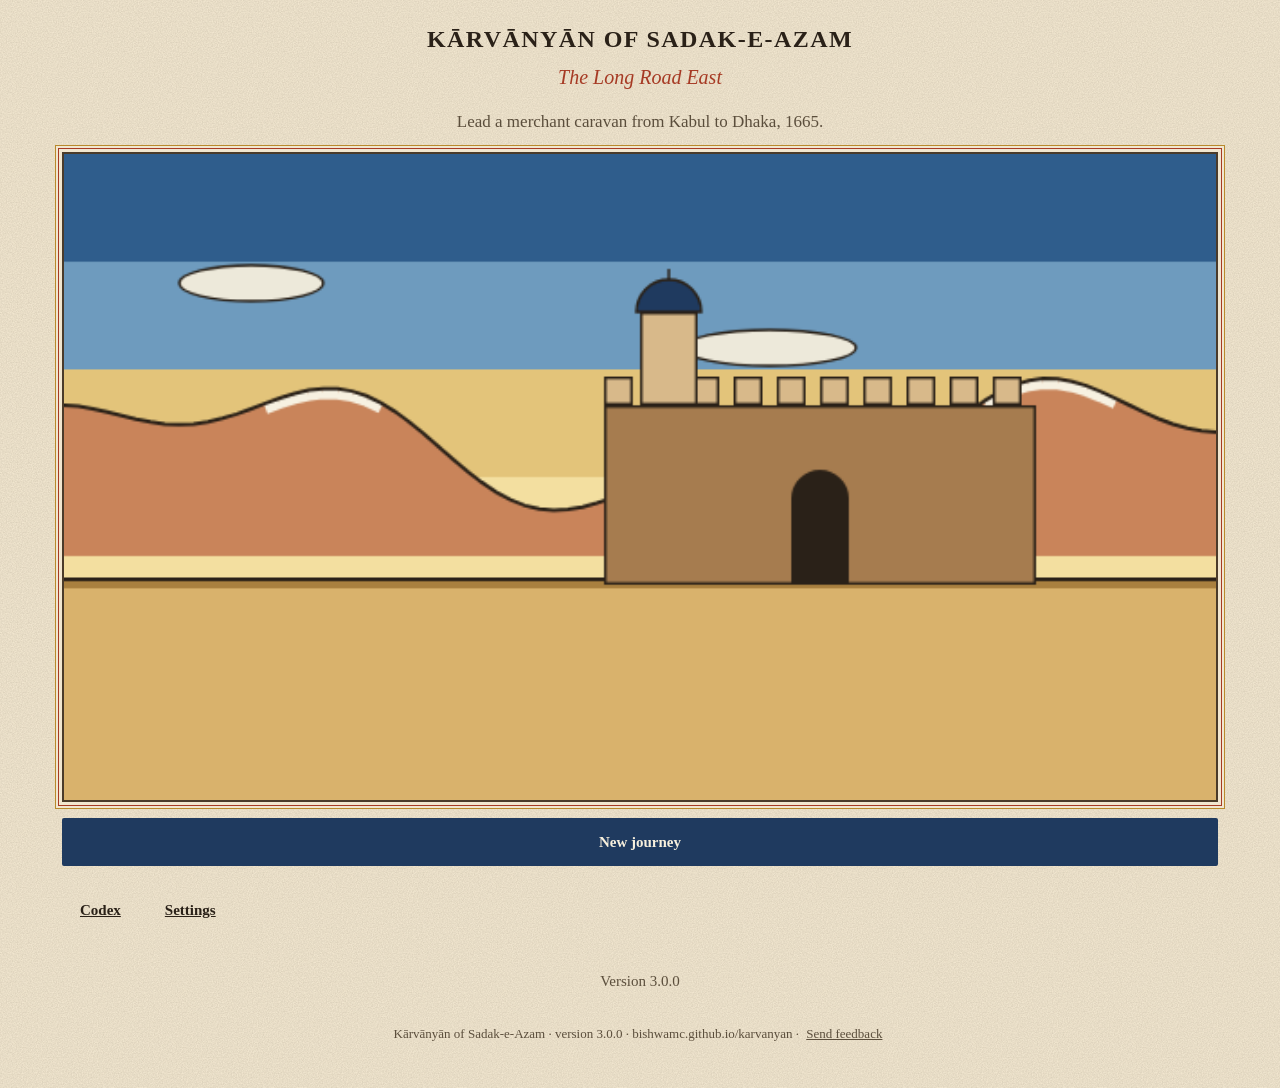
==== index.html @ b8d870d7 "Update index.html" ====
<!DOCTYPE html>
<html lang="en">
<head>
  <meta charset="utf-8">
  <!-- Content-Security-Policy: Allows self, GoatCounter, and Cloudflare Analytics beacon and telemetry -->
  <meta http-equiv="Content-Security-Policy" content="default-src 'self'; script-src 'self' https://static.cloudflareinsights.com; style-src 'self'; img-src 'self' data: https://*.goatcounter.com https://cloudflareinsights.com https://*.cloudflareinsights.com; connect-src 'self' https://cloudflareinsights.com https://*.cloudflareinsights.com; font-src 'self'; object-src 'none'; base-uri 'none'; form-action 'none'">
  <meta name="viewport" content="width=device-width, initial-scale=1, viewport-fit=cover">
  <meta name="theme-color" content="#f1e6cf" media="(prefers-color-scheme: light)">
  <meta name="theme-color" content="#14233a" media="(prefers-color-scheme: dark)">
  <meta name="description" content="Kārvānyān of Sadak-e-Azam: The Long Road East. A merchant-caravan game on the Grand Trunk Road, Kabul to Dhaka, 1665.">
  <title>Kārvānyān of Sadak-e-Azam: The Long Road East</title>
  <!-- Inline SVG favicon (an inked seal) -->
  <link rel="icon" href="data:image/svg+xml,%3Csvg xmlns='http://www.w3.org/2000/svg' viewBox='0 0 32 32'%3E%3Crect width='32' height='32' fill='%23f1e6cf'/%3E%3Ccircle cx='16' cy='16' r='11' fill='none' stroke='%23a63a24' stroke-width='3'/%3E%3Ccircle cx='16' cy='16' r='4' fill='%23a63a24'/%3E%3C/svg%3E">
  <link rel="stylesheet" href="./css/style.css?v=3.0.0">
  <link rel="stylesheet" href="./css/journey-map.css?v=3.0.0">
</head>
<body>
  <a class="skip-link" href="#screen">Skip to the game</a>

  <div id="app">
    <div id="notice" role="status" aria-live="polite"></div>
    <div id="screen" tabindex="-1"></div>
    <div id="save-indicator" class="save-indicator" role="status" aria-live="polite"></div>
    <footer id="site-footer" class="site-footer"></footer>
  </div>

  <div id="modal-root"></div>

  <noscript>
    <p class="noscript">This game needs JavaScript. Please enable it and reload the page.</p>
  </noscript>

  <!-- Classic scripts in dependency order -->
  <script src="./js/config.js?v=3.0.0" defer></script>
  <script src="./js/world.js?v=3.0.0" defer></script>
  <script src="./js/content.js?v=3.0.0" defer></script>
  <script src="./js/state.js?v=3.0.0" defer></script>
  <script src="./js/engine.js?v=3.0.0" defer></script>
  <script src="./js/events.js?v=3.0.0" defer></script>
  <script src="./js/route-map.js?v=3.0.0" defer></script>
  <script src="./js/analytics.js?v=3.0.0" defer></script>
  <script src="./js/cloudflare.js?v=3.0.1" defer></script>
  <script src="./js/services.js?v=3.0.0" defer></script>
  <script src="./js/ui.js?v=3.0.0" defer></script>
  <script src="./js/game.js?v=3.0.0" defer></script>
</body>
</html>
---- css/style.css ----
/*
 * style.css — Persianate merchant's ledger theme, phone first.
 *
 * Metaphor: each screen is a folio of a travelling merchant's account book.
 * Paper, ink and cinnabar; a ruled border (the Persian "jadwal") instead of arcade frames.
 * All colours, spacing and type sizes are CSS custom properties.
 * No external fonts and no image files: system serif stack plus one inline SVG paper grain.
 *
 * CONTRAST: tools/contrast.mjs reads the token blocks below. Keep these selectors and
 * the --color-* names. The dark tokens appear twice (media query and data-theme); the
 * tool checks that the two copies match.
 */

/* ---------- Design tokens: light paper (default) ---------- */
:root {
  --color-background: #f1e6cf;
  --color-surface: #f8f0dd;
  --color-surface-raised: #e8dab9;
  --color-text: #2a2118;
  --color-text-muted: #5b4e3c;
  --color-border: #4a3b2a;
  --color-primary: #1f3a5f;
  --color-on-primary: #f8f0dd;
  --color-danger: #a63a24;
  --color-on-danger: #fbf4e4;
  --color-safe: #1d6b3a;
  --color-warning: #7a4a00;
  --color-focus: #005a9c;
  --color-rule: #a63a24;
  --color-gold: #b8892b;
  --color-backdrop: rgba(42, 33, 24, 0.55);

  --font-display: "Palatino Linotype", Palatino, "Book Antiqua", Georgia, serif;
  --font-body: "Palatino Linotype", Palatino, "Book Antiqua", Georgia, serif;

  --space-1: 0.25rem;
  --space-2: 0.5rem;
  --space-3: 0.75rem;
  --space-4: 1rem;
  --space-5: 1.5rem;
  --space-6: 2rem;
  --radius-small: 2px;
  --radius-large: 2px;
  --text-small: 0.9375rem;
  --text-base: 1.0625rem;
  --text-large: 1.25rem;
  --text-xlarge: 1.5rem;
  --text-huge: 2rem;
  --tap-target: 48px;
  --content-width: 640px;

  /* Jadwal: a ruled border of paper, cinnabar, paper, gold drawn inside the ink edge. */
  --jadwal: inset 0 0 0 3px var(--color-surface), inset 0 0 0 4px var(--color-rule), inset 0 0 0 6px var(--color-surface), inset 0 0 0 7px var(--color-gold);
  --jadwal-light: inset 0 0 0 3px var(--color-surface), inset 0 0 0 4px var(--color-gold);
  --paper-grain: url("data:image/svg+xml,%3Csvg xmlns='http://www.w3.org/2000/svg' width='160' height='160'%3E%3Cfilter id='n'%3E%3CfeTurbulence type='fractalNoise' baseFrequency='.8' numOctaves='2' stitchTiles='stitch'/%3E%3CfeColorMatrix values='0 0 0 0 .16 0 0 0 0 .13 0 0 0 0 .09 .25 0 0 0 -.05'/%3E%3C/filter%3E%3Crect width='100%25' height='100%25' filter='url(%23n)'/%3E%3C/svg%3E");
}

/* ---------- Lapis night (dark) ---------- */
@media (prefers-color-scheme: dark) {
  :root:not([data-theme="light"]) {
    --color-background: #14233a;
    --color-surface: #1b2e4a;
    --color-surface-raised: #243a5c;
    --color-text: #f1e6cf;
    --color-text-muted: #b9b09a;
    --color-border: #c79a3e;
    --color-primary: #d9a441;
    --color-on-primary: #14233a;
    --color-danger: #e8806a;
    --color-on-danger: #14233a;
    --color-safe: #7fd39b;
    --color-warning: #e8b866;
    --color-focus: #7fd6ff;
    --color-rule: #e8806a;
    --color-gold: #d9a441;
    --color-backdrop: rgba(8, 14, 26, 0.72);
    --paper-grain: none;
  }
}

:root[data-theme="dark"] {
  --color-background: #14233a;
  --color-surface: #1b2e4a;
  --color-surface-raised: #243a5c;
  --color-text: #f1e6cf;
  --color-text-muted: #b9b09a;
  --color-border: #c79a3e;
  --color-primary: #d9a441;
  --color-on-primary: #14233a;
  --color-danger: #e8806a;
  --color-on-danger: #14233a;
  --color-safe: #7fd39b;
  --color-warning: #e8b866;
  --color-focus: #7fd6ff;
  --color-rule: #e8806a;
  --color-gold: #d9a441;
  --color-backdrop: rgba(8, 14, 26, 0.72);
  --paper-grain: none;
}

/* ---------- Base ---------- */
*, *::before, *::after { box-sizing: border-box; }

html {
  -webkit-text-size-adjust: 100%;
  text-size-adjust: 100%;
}

body {
  margin: 0;
  min-height: 100vh;
  background-color: var(--color-background);
  background-image: var(--paper-grain);
  color: var(--color-text);
  font-family: var(--font-body);
  font-size: var(--text-base);
  line-height: 1.5;
  overflow-x: hidden;
  padding: env(safe-area-inset-top) env(safe-area-inset-right) 0 env(safe-area-inset-left);
}

body.has-modal { overflow: hidden; }

button, input, summary { font: inherit; }

button, .button, summary, label, input[type="radio"] {
  touch-action: manipulation;
  -webkit-tap-highlight-color: transparent;
}

:focus-visible {
  outline: 3px solid var(--color-focus);
  outline-offset: 2px;
}

.visually-hidden {
  position: absolute !important;
  width: 1px; height: 1px;
  margin: -1px; padding: 0;
  overflow: hidden;
  clip: rect(0, 0, 0, 0);
  white-space: nowrap;
  border: 0;
}

.skip-link {
  position: absolute;
  left: var(--space-2);
  top: -4rem;
  background: var(--color-primary);
  color: var(--color-on-primary);
  padding: var(--space-2) var(--space-3);
  z-index: 200;
}
.skip-link:focus { top: var(--space-2); }

.noscript { padding: var(--space-4); text-align: center; }

#app {
  max-width: var(--content-width);
  margin: 0 auto;
  padding: 0 var(--space-3) var(--space-5);
}

#screen:focus { outline: none; }

/* ---------- Typography ---------- */
h1, h2, h3, .button, .chip, .tab, .badge, .forecast {
  font-family: var(--font-display);
}

.screen-title {
  font-size: var(--text-xlarge);
  margin: var(--space-4) 0 var(--space-3);
  text-transform: uppercase;
  letter-spacing: 0.1em;
  line-height: 1.2;
}

.paragraph { margin: 0 0 var(--space-3); max-width: 60ch; }
.paragraph--result { font-size: var(--text-large); }
.footnote { color: var(--color-text-muted); font-size: var(--text-small); }
.card-title { font-size: var(--text-base); margin: var(--space-4) 0 var(--space-1); color: var(--color-rule); }

/* Ledger figures: lining, equal-width digits so columns line up. */
.chip__value, .chip__sub, .forecast, .score-table td, .route-label {
  font-variant-numeric: lining-nums tabular-nums;
}

/* ---------- Buttons ---------- */
.button {
  display: inline-flex;
  align-items: center;
  justify-content: center;
  min-height: var(--tap-target);
  min-width: var(--tap-target);
  padding: var(--space-2) var(--space-4);
  border: 2px solid var(--color-border);
  border-radius: var(--radius-small);
  background: var(--color-surface-raised);
  color: var(--color-text);
  font-size: var(--text-small);
  font-weight: 700;
  text-align: center;
  cursor: pointer;
}
.button:active:not(:disabled) { filter: brightness(0.9); }
.button:disabled { opacity: 0.55; cursor: not-allowed; }
.button--primary { background: var(--color-primary); color: var(--color-on-primary); border-color: var(--color-primary); }
.button--danger { background: var(--color-danger); color: var(--color-on-danger); border-color: var(--color-danger); }
.button--quiet { background: transparent; border-color: transparent; text-decoration: underline; }
.button[aria-pressed="true"]:not(.button--primary):not(.button--quiet) { border-color: var(--color-primary); box-shadow: inset 0 0 0 1px var(--color-primary); }

/* Inked seal (muhr) mark: a plain cinnabar ring and dot, no text, no gloss. Decorative only. */
.button--seal { position: relative; padding-right: 3rem; }
.button--seal::after {
  content: "";
  position: absolute;
  right: 0.75rem;
  top: 50%;
  width: 1.5rem;
  height: 1.5rem;
  margin-top: -0.75rem;
  border-radius: 50%;
  background: radial-gradient(circle, var(--color-rule) 0 24%, transparent 27%), radial-gradient(circle, transparent 0 56%, var(--color-rule) 59% 78%, transparent 81%);
  opacity: 0.95;
  pointer-events: none;
}

.button-row { display: flex; flex-wrap: wrap; gap: var(--space-2); margin: var(--space-3) 0; }
.button-column { display: flex; flex-direction: column; gap: var(--space-2); margin: var(--space-3) 0; align-items: stretch; }
.file-button { cursor: pointer; }
.file-button:focus-within { outline: 3px solid var(--color-focus); outline-offset: 2px; }

/* ---------- Panels, chips, meters ---------- */
.panel {
  background: var(--color-surface);
  border: 1px solid var(--color-border);
  border-radius: var(--radius-small);
  box-shadow: var(--jadwal-light);
  padding: var(--space-4);
  margin: var(--space-4) 0;
}
.panel__title { margin: 0 0 var(--space-2); font-size: var(--text-base); text-transform: uppercase; letter-spacing: 0.1em; color: var(--color-rule); }

.chip {
  display: flex;
  flex-direction: column;
  align-items: flex-start;
  min-width: 0;
  padding: var(--space-1) var(--space-2);
  border-left: 1px solid var(--color-border);
}
.chip:first-child { border-left: 0; }
.chip__label { color: var(--color-text-muted); font-size: 0.75rem; text-transform: uppercase; letter-spacing: 0.08em; }
.chip__value { font-weight: 700; font-size: var(--text-large); line-height: 1.2; }
.chip__sub { color: var(--color-text-muted); font-size: 0.8rem; }
.chip__sub--warning { color: var(--color-warning); font-weight: 700; }

.meter { position: relative; height: 1.25rem; margin: var(--space-1) 0; }
.meter__track { position: absolute; inset: 0; background: var(--color-surface-raised); border: 1px solid var(--color-border); }
.meter__fill { height: 100%; background: var(--color-safe); }
.meter__fill--danger { background: var(--color-danger); }
.meter__text { position: absolute; right: var(--space-2); top: 0; font-size: 0.8rem; font-weight: 700; line-height: 1.25rem; color: var(--color-text); text-shadow: 0 0 3px var(--color-background); }

/* ---------- HUD: the folio strip ---------- */
.hud {
  position: sticky;
  top: 0;
  z-index: 10;
  background: var(--color-surface);
  border-bottom: 2px solid var(--color-border);
  box-shadow: 0 1px 0 var(--color-gold);
  padding: var(--space-2) var(--space-3) 0;
  margin: 0 calc(-1 * var(--space-3));
}
.hud__row { display: grid; grid-template-columns: repeat(4, minmax(0, 1fr)); }
.hud__row--extra { grid-template-columns: repeat(3, minmax(0, 1fr)); margin-top: var(--space-1); border-top: 1px solid var(--color-border); padding-top: var(--space-1); }
.hud__row--extra .chip:nth-child(3n + 1) { border-left: 0; }
.hud__meta { display: flex; align-items: center; justify-content: space-between; gap: var(--space-2); border-top: 1px solid var(--color-border); margin-top: var(--space-1); }
.hud__toggle { min-height: var(--tap-target); padding: 0 var(--space-2); flex: none; font-size: 0.8rem; }
.hud__date { margin: 0; font-size: 0.8rem; color: var(--color-text-muted); }

/* ---------- Canvas scenes ---------- */
.scene-canvas {
  display: block;
  width: calc(100% - 2 * var(--space-2));
  height: auto;
  aspect-ratio: 16 / 9;
  border: 2px solid var(--color-border);
  box-shadow: 0 0 0 3px var(--color-background), 0 0 0 4px var(--color-rule), 0 0 0 6px var(--color-background), 0 0 0 7px var(--color-gold);
  background: var(--color-surface-raised);
  margin: var(--space-4) auto;
}
.scene-canvas:focus-visible { outline-offset: 10px; }
.route-label { margin: 0 0 var(--space-1); font-family: var(--font-display); font-weight: 700; }

/* ---------- Title ---------- */
.title-block { text-align: center; padding: var(--space-5) 0 0; }
.title-block__name { font-size: var(--text-xlarge); margin: 0; line-height: 1.25; text-transform: uppercase; letter-spacing: 0.06em; }
.title-block__subtitle { margin: var(--space-2) 0 0; font-family: var(--font-display); color: var(--color-rule); font-size: var(--text-large); font-style: italic; }
.title-block__tagline { color: var(--color-text-muted); }
.menu { display: flex; flex-direction: column; gap: var(--space-2); }
.menu__continue { min-height: 3.5rem; font-size: var(--text-base); }
.menu__summary { margin: 0; text-align: center; color: var(--color-text-muted); font-size: var(--text-small); }
.record-list { margin: 0; padding-left: var(--space-5); }
.record-list li { margin-bottom: var(--space-2); }
.footer { text-align: center; color: var(--color-text-muted); font-size: var(--text-small); margin-top: var(--space-5); }

/* ---------- Setup ---------- */
.fieldset { border: 0; margin: 0; padding: 0; }
.merchant-card { border: 1px solid var(--color-border); border-radius: var(--radius-small); margin-bottom: var(--space-2); background: var(--color-surface); }
.merchant-card__label { display: flex; gap: var(--space-3); align-items: flex-start; padding: var(--space-3); min-height: var(--tap-target); cursor: pointer; }
.merchant-card__label input, .month-option input { width: 1.5rem; height: 1.5rem; margin-top: 0.15rem; flex: none; accent-color: var(--color-primary); }
.merchant-card__text, .month-option__text { display: flex; flex-direction: column; gap: var(--space-1); }
.merchant-card__tagline { color: var(--color-text-muted); }
.merchant-card__details { padding: 0 var(--space-3) var(--space-2) calc(var(--space-3) + 2.25rem); }
.merchant-card__details summary { cursor: pointer; min-height: var(--tap-target); display: flex; align-items: center; }
.badge { align-self: flex-start; font-size: 0.75rem; padding: 0 var(--space-2); border: 1px solid var(--color-border); border-radius: var(--radius-small); text-transform: uppercase; letter-spacing: 0.06em; }
.month-option { display: flex; gap: var(--space-3); padding: var(--space-3); min-height: var(--tap-target); cursor: pointer; border-bottom: 1px solid var(--color-border); }
.field { display: flex; flex-direction: column; gap: var(--space-1); margin-bottom: var(--space-3); }
.field__label { font-size: var(--text-small); color: var(--color-text-muted); }
.field__input { min-height: var(--tap-target); padding: var(--space-2) var(--space-3); border: 1px solid var(--color-border); border-bottom-width: 2px; border-radius: var(--radius-small); background: var(--color-surface); color: var(--color-text); font-size: 1rem; }

/* ---------- Stop screen ---------- */
.stop-main { padding-bottom: var(--space-4); }
.stop-blurb { color: var(--color-text-muted); }
.coach { background: var(--color-surface-raised); border-left: 4px solid var(--color-rule); padding: var(--space-3) var(--space-4); margin: var(--space-3) 0; }
.coach__title { margin: 0 0 var(--space-2); font-size: var(--text-base); color: var(--color-rule); }
.tabs { display: flex; gap: var(--space-1); margin-top: var(--space-3); }
.tab { flex: 1; min-height: var(--tap-target); border: 1px solid var(--color-border); border-bottom: 0; background: var(--color-surface-raised); color: var(--color-text); font-size: var(--text-small); font-weight: 700; letter-spacing: 0.04em; cursor: pointer; border-radius: var(--radius-small) var(--radius-small) 0 0; }
.tab--active { background: var(--color-primary); color: var(--color-on-primary); border-color: var(--color-primary); }
.tab-panel { border: 2px solid var(--color-border); box-shadow: var(--jadwal); padding: var(--space-3) var(--space-4); background: var(--color-surface); }
.tab-panel .panel { border: 0; box-shadow: none; border-bottom: 1px solid var(--color-border); padding-left: 0; padding-right: 0; margin: 0; }

.action-bar {
  position: sticky;
  bottom: 0;
  z-index: 10;
  background: var(--color-surface);
  border-top: 2px solid var(--color-border);
  /* Gold hairline on top; the second shadow paints below the bar so no content ever shows through a sub-pixel gap. */
  box-shadow: 0 -1px 0 var(--color-gold), 0 12px 0 var(--color-surface);
  margin: 0 calc(-1 * var(--space-3));
  padding: var(--space-2) var(--space-3) calc(var(--space-2) + env(safe-area-inset-bottom));
}
.action-bar__buttons { display: flex; flex-wrap: wrap; gap: var(--space-2); }
.action-bar__buttons .button--primary { flex: 1 1 14rem; }

.forecast { margin: 0 0 var(--space-2); font-size: var(--text-small); }
.forecast--warning { color: var(--color-warning); font-weight: 700; }

.stepper { border: 0; padding: 0; margin: 0 0 var(--space-3); min-width: 0; }
.stepper__legend { font-family: var(--font-display); font-size: var(--text-small); color: var(--color-text-muted); padding: 0; margin-bottom: var(--space-1); text-transform: uppercase; letter-spacing: 0.08em; }
.stepper__buttons { display: flex; flex-wrap: wrap; gap: var(--space-2); }
.stepper__buttons .button { flex: 1 1 5rem; }
.stepper__help { margin: var(--space-1) 0 0; font-size: var(--text-small); color: var(--color-text-muted); }

.party-list { list-style: none; margin: 0; padding: 0; }
.party-member { padding: var(--space-2) 0; border-bottom: 1px solid var(--color-border); }
.party-member--dead { opacity: 0.6; }
.party-member__header { display: flex; justify-content: space-between; gap: var(--space-2); }
.party-member__name { font-weight: 700; }
.party-member__status { color: var(--color-text-muted); font-size: var(--text-small); }
.party-member__treat { width: 100%; margin-top: var(--space-1); }

/* ---------- Travel ---------- */
.travel-progress { width: 100%; height: 0.75rem; margin: 0 0 var(--space-2); accent-color: var(--color-primary); }
.caravan-panel { border: 1px solid var(--color-border); background: var(--color-surface); padding: 0 var(--space-3) var(--space-2); margin: var(--space-3) 0; }
.caravan-panel summary { min-height: var(--tap-target); display: flex; align-items: center; cursor: pointer; font-family: var(--font-display); font-weight: 700; }
.trail-log { margin: var(--space-2) 0; padding-left: var(--space-5); color: var(--color-text-muted); font-size: var(--text-small); }
.trail-log--full { max-height: 50vh; overflow: auto; }

/* ---------- Banners and notices ---------- */
#notice:empty { display: none; }
.banner { margin: var(--space-3) 0; padding: var(--space-2) var(--space-3); border-left: 4px solid var(--color-border); background: var(--color-surface-raised); font-size: var(--text-small); }
.banner--warning { border-color: var(--color-warning); }
.banner--danger { border-color: var(--color-danger); }
.banner--info { border-color: var(--color-safe); }

/* The "Saved" note floats just above the action bar (ui.js sets its bottom offset). */
.save-indicator { position: fixed; right: var(--space-3); bottom: calc(var(--space-3) + env(safe-area-inset-bottom)); background: var(--color-surface); border: 1px solid var(--color-safe); padding: 0 var(--space-2); font-size: var(--text-small); opacity: 0; transition: opacity 0.2s; pointer-events: none; z-index: 50; }
.save-indicator--visible { opacity: 1; }

/* ---------- End screen ---------- */
.score-table { width: 100%; border-collapse: collapse; }
.score-table th { text-align: left; font-weight: 400; padding: var(--space-1) 0; border-bottom: 1px dotted var(--color-border); }
.score-table td { text-align: right; font-family: var(--font-display); border-bottom: 1px dotted var(--color-border); }
.score-table__total th, .score-table__total td { font-weight: 700; border-top: 2px solid var(--color-border); border-bottom: 0; font-size: var(--text-large); }

/* ---------- Codex ---------- */
.codex-card { border-left: 3px solid var(--color-rule); padding-left: var(--space-3); margin-bottom: var(--space-3); }
.codex-card--locked { opacity: 0.6; border-color: var(--color-border); }

/* ---------- Modals and bottom sheets ---------- */
.modal-backdrop {
  position: fixed;
  inset: 0;
  z-index: 60;
  display: flex;
  align-items: center;
  justify-content: center;
  padding: var(--space-3);
  background: var(--color-backdrop);
}
.modal {
  width: min(560px, 100%);
  max-height: 85vh;
  max-height: 85dvh;
  overflow-y: auto;
  background: var(--color-surface);
  border: 2px solid var(--color-border);
  border-radius: var(--radius-small);
  box-shadow: var(--jadwal);
  padding: var(--space-5) var(--space-4);
}
.modal__title { margin: 0 0 var(--space-3); font-size: var(--text-large); letter-spacing: 0.04em; }
.modal__title:focus { outline: none; }
.choice-list { display: flex; flex-direction: column; gap: var(--space-3); }
.choice { display: flex; flex-direction: column; gap: var(--space-1); }
.choice__button { width: 100%; justify-content: flex-start; text-align: left; }
.choice__hint { font-size: var(--text-small); color: var(--color-text-muted); padding-left: var(--space-1); }
.choice__hint--danger { color: var(--color-danger); }

@media (max-width: 600px) {
  .modal-backdrop { align-items: flex-end; padding: 0; }
  .modal { width: 100%; border-radius: 0; border-bottom-width: 0; padding-bottom: calc(var(--space-5) + env(safe-area-inset-bottom)); }
}

@media (max-width: 420px) {
  .title-block__name { font-size: var(--text-large); }
}

/* ---------- Motion ---------- */
@media (prefers-reduced-motion: reduce) {
  *, *::before, *::after { transition: none !important; animation: none !important; }
}
html[data-reduced-motion="on"] *, html[data-reduced-motion="on"] *::before, html[data-reduced-motion="on"] *::after { transition: none !important; animation: none !important; }

/* ---------- Full-game additions ---------- */
.speech { margin: var(--space-3) 0; padding: var(--space-3) var(--space-4); border-left: 6px solid var(--color-primary); background: var(--color-surface-raised); font-size: var(--text-large); font-style: italic; max-width: 60ch; }
.field__range { width: 100%; min-height: var(--tap-target); accent-color: var(--color-primary); }
.briefing { list-style: none; margin: 0; padding: 0; }
.briefing li { padding: var(--space-1) 0; border-bottom: 1px solid var(--color-border); font-size: var(--text-small); }
.vignette { margin: var(--space-2) 0; padding: var(--space-2) var(--space-3); border-left: 4px solid var(--color-warning); font-style: italic; }
.hud__date--warning { color: var(--color-warning); font-weight: 700; }
.choice__hint { overflow-wrap: anywhere; }

/* ---------- Caravan news (illness, weakness, deaths) and city story ---------- */
.report-list { list-style: none; margin: 0 0 var(--space-4); padding: 0; }
.report-list__item { padding: var(--space-2) var(--space-3); margin-bottom: var(--space-2); border-left: 4px solid var(--color-border); background: var(--color-surface-raised); }
.report-list__item--danger { border-left-color: var(--color-danger); font-weight: 700; }
.report-list__item--warning { border-left-color: var(--color-warning); }
.report-list__item--info { border-left-color: var(--color-safe); }
.city-card { max-width: 60ch; }

/* ==========================================================================
   Version 3.0: radio groups, decision sheet, party strip, Today block, footer,
   and the two-column "ledger spread" layout on wide screens.
   ========================================================================== */

/* ---------- Radio groups drawn as segmented buttons ---------- */
.segments { display: flex; flex-wrap: wrap; gap: var(--space-2); }
.segment { position: relative; flex: 1 1 5rem; display: flex; }
/* The real radio sits invisibly over its label, so a tap anywhere selects it and arrow keys still work. */
.segment__input { position: absolute; inset: 0; width: 100%; height: 100%; margin: 0; opacity: 0; cursor: pointer; }
.segment__label {
  flex: 1; display: flex; align-items: center; justify-content: center;
  min-height: var(--tap-target); padding: var(--space-2) var(--space-3);
  border: 2px solid var(--color-border); border-radius: var(--radius-small);
  background: var(--color-surface-raised); color: var(--color-text);
  font-family: var(--font-display); font-size: var(--text-small); font-weight: 700; text-align: center;
}
.segment__input:checked + .segment__label { background: var(--color-primary); color: var(--color-on-primary); border-color: var(--color-primary); }
.segment__input:focus-visible + .segment__label { outline: 3px solid var(--color-focus); outline-offset: 2px; }

/* ---------- Party strip (always visible on the road) ---------- */
.party-strip {
  list-style: none; display: flex; flex-wrap: wrap; gap: var(--space-1) var(--space-4);
  margin: 0 0 var(--space-2); padding: var(--space-2) var(--space-3);
  border: 1px solid var(--color-border); background: var(--color-surface); font-size: var(--text-small);
}
.party-strip__item { font-weight: 700; }
.party-strip__item--warning { color: var(--color-warning); }
.party-strip__item--dead { color: var(--color-text-muted); text-decoration: line-through; }

/* ---------- Exact numbers: the caravan snapshot ---------- */
.snapshot__list { display: grid; grid-template-columns: max-content minmax(0, 1fr); gap: var(--space-1) var(--space-3); margin: var(--space-3) 0; font-size: var(--text-small); }
.snapshot__term { align-self: center; color: var(--color-text-muted); font-size: 0.75rem; text-transform: uppercase; letter-spacing: 0.06em; }
.snapshot__value { margin: 0; font-weight: 700; }
.snapshot__value--warning { color: var(--color-warning); }

/* ---------- The decision sheet ---------- */
.report-list { list-style: none; margin: 0 0 var(--space-3); padding: 0; }
.report-actions {
  position: sticky; bottom: calc(-1 * var(--space-5)); display: flex; flex-wrap: wrap; gap: var(--space-2);
  margin-top: var(--space-3); padding: var(--space-3) 0 var(--space-1);
  background: var(--color-surface); border-top: 1px solid var(--color-border);
}
.report-actions .button--primary { flex: 1 1 10rem; }

/* ---------- Today block on the road ---------- */
.today { margin: var(--space-3) 0; padding: var(--space-2) var(--space-3); border: 1px solid var(--color-border); border-left: 4px solid var(--color-gold); background: var(--color-surface); }
.today__title { margin: 0; font-family: var(--font-display); font-size: var(--text-small); color: var(--color-rule); text-transform: uppercase; letter-spacing: 0.06em; }
.today .trail-log { margin: var(--space-1) 0 0; padding-left: 0; list-style: none; color: var(--color-text); }
.today .trail-log li { margin-bottom: var(--space-1); }
.trail-log__quiet { color: var(--color-text-muted); font-style: italic; }

/* ---------- Footer on every screen ---------- */
.site-footer { margin: var(--space-5) 0 var(--space-3); text-align: center; color: var(--color-text-muted); font-size: 0.8125rem; }
.site-footer__link { display: inline-block; padding: var(--space-2) var(--space-1); color: inherit; text-decoration: underline; }
a.button { text-decoration: none; }

/* ---------- Wide screens: the ledger spread ---------- */
@media (min-width: 900px) {
  :root { --content-width: 1180px; }
  .modal { width: min(640px, 100%); }
  .scene-canvas { width: 100%; }

  /* Road: the account of the caravan on the left page, the road on the right. */
  .travel-main { display: grid; grid-template-columns: minmax(0, 5fr) minmax(0, 6fr); gap: var(--space-5); align-items: start; }
  .travel-ledger { order: -1; }
  .travel-ledger .caravan-panel { margin-top: 0; }

  /* Stop: the picture and advice beside the tabs. */
  .stop-grid { display: grid; grid-template-columns: minmax(0, 4fr) minmax(0, 7fr); gap: var(--space-5); align-items: start; }
  .stop-aside { position: sticky; top: 7rem; }
  .stop-aside .scene-canvas { margin-top: 0; }
  .stop-body .tabs { margin-top: 0; }
}
---- css/journey-map.css ----
/* Journey map sheet. Canvas keeps its 640x400 drawing size and scales down on phones. */
.journey-map {
  display: block;
  width: 100%;
  height: auto;
  max-width: 640px;
  margin: 0 auto 12px;
  border: 1px solid currentColor;
  border-radius: 6px;
  background: #f1e6cf;
}
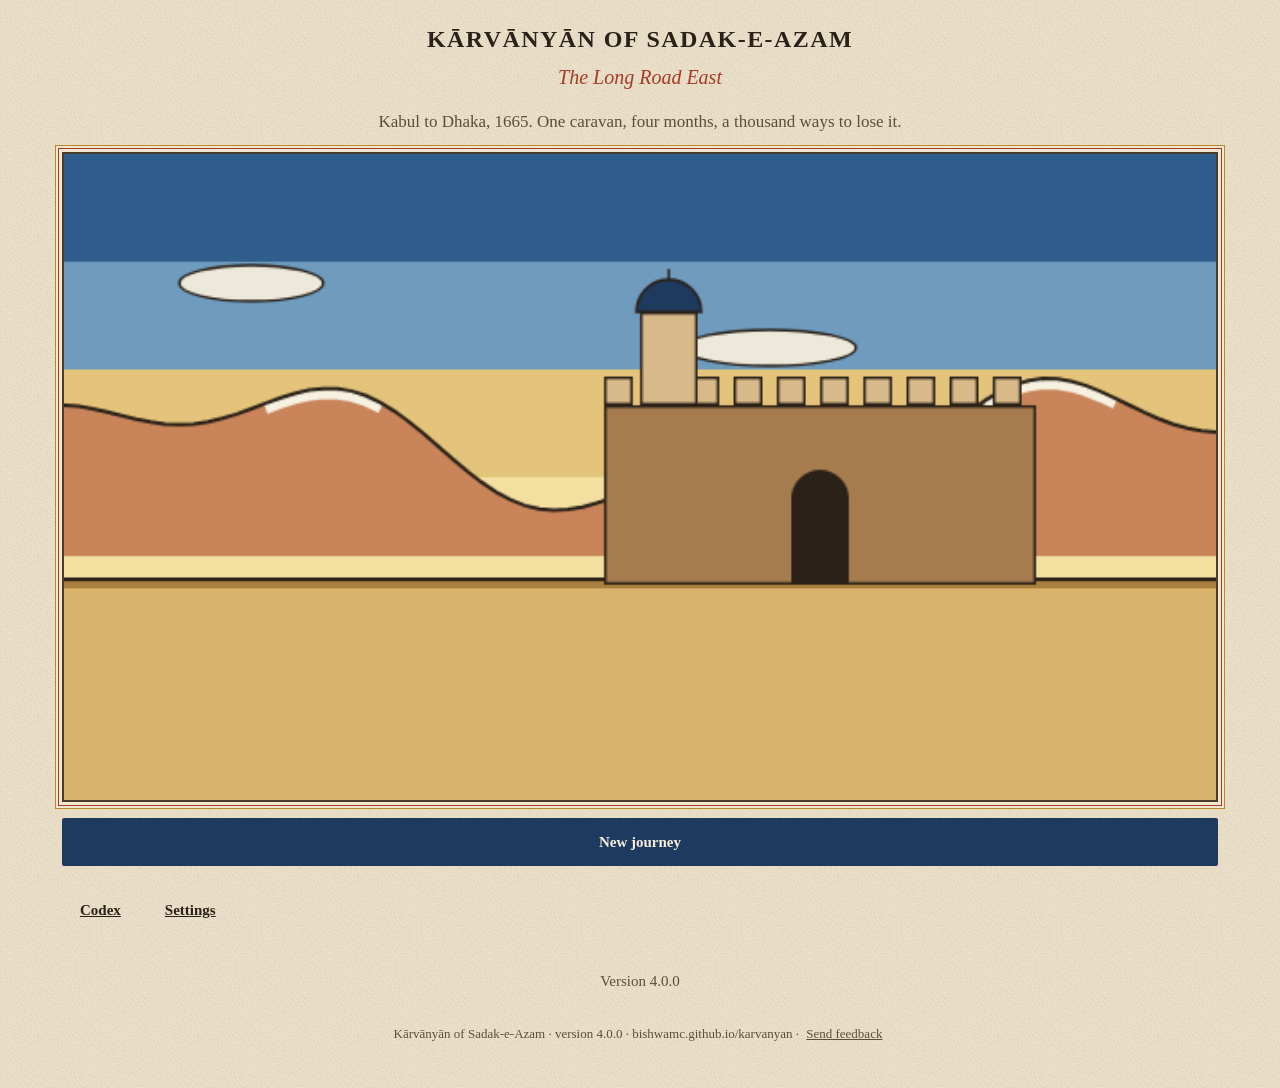
==== commit 4aa849f5: "V 4-.0 Uploaded" ====
--- a/index.html
+++ b/index.html
@@ -3,7 +3,7 @@
 <head>
   <meta charset="utf-8">
   <!-- Content-Security-Policy: Allows self, GoatCounter, and Cloudflare Analytics beacon and telemetry -->
-  <meta http-equiv="Content-Security-Policy" content="default-src 'self'; script-src 'self' https://static.cloudflareinsights.com; style-src 'self'; img-src 'self' data: https://*.goatcounter.com https://cloudflareinsights.com https://*.cloudflareinsights.com; connect-src 'self' https://cloudflareinsights.com https://*.cloudflareinsights.com; font-src 'self'; object-src 'none'; base-uri 'none'; form-action 'none'">
+  <meta http-equiv="Content-Security-Policy" content="default-src 'self'; script-src 'self' https://static.cloudflareinsights.com; style-src 'self'; img-src 'self' data: https://*.goatcounter.com https://cloudflareinsights.com https://*.cloudflareinsights.com; connect-src 'self' https://*.goatcounter.com https://cloudflareinsights.com https://*.cloudflareinsights.com; font-src 'self'; object-src 'none'; base-uri 'none'; form-action 'none'">
   <meta name="viewport" content="width=device-width, initial-scale=1, viewport-fit=cover">
   <meta name="theme-color" content="#f1e6cf" media="(prefers-color-scheme: light)">
   <meta name="theme-color" content="#14233a" media="(prefers-color-scheme: dark)">
@@ -11,8 +11,8 @@
   <title>Kārvānyān of Sadak-e-Azam: The Long Road East</title>
   <!-- Inline SVG favicon (an inked seal) -->
   <link rel="icon" href="data:image/svg+xml,%3Csvg xmlns='http://www.w3.org/2000/svg' viewBox='0 0 32 32'%3E%3Crect width='32' height='32' fill='%23f1e6cf'/%3E%3Ccircle cx='16' cy='16' r='11' fill='none' stroke='%23a63a24' stroke-width='3'/%3E%3Ccircle cx='16' cy='16' r='4' fill='%23a63a24'/%3E%3C/svg%3E">
-  <link rel="stylesheet" href="./css/style.css?v=3.0.0">
-  <link rel="stylesheet" href="./css/journey-map.css?v=3.0.0">
+  <link rel="stylesheet" href="./css/style.css?v=4.0.0">
+  <link rel="stylesheet" href="./css/journey-map.css?v=4.0.0">
 </head>
 <body>
   <a class="skip-link" href="#screen">Skip to the game</a>
@@ -31,17 +31,18 @@
   </noscript>
 
   <!-- Classic scripts in dependency order -->
-  <script src="./js/config.js?v=3.0.0" defer></script>
-  <script src="./js/world.js?v=3.0.0" defer></script>
-  <script src="./js/content.js?v=3.0.0" defer></script>
-  <script src="./js/state.js?v=3.0.0" defer></script>
-  <script src="./js/engine.js?v=3.0.0" defer></script>
-  <script src="./js/events.js?v=3.0.0" defer></script>
-  <script src="./js/route-map.js?v=3.0.0" defer></script>
-  <script src="./js/analytics.js?v=3.0.0" defer></script>
-  <script src="./js/cloudflare.js?v=3.0.1" defer></script>
-  <script src="./js/services.js?v=3.0.0" defer></script>
-  <script src="./js/ui.js?v=3.0.0" defer></script>
-  <script src="./js/game.js?v=3.0.0" defer></script>
+  <script src="./js/config.js?v=4.0.0" defer></script>
+  <script src="./js/world.js?v=4.0.0" defer></script>
+  <script src="./js/content.js?v=4.0.0" defer></script>
+  <script src="./js/story.js?v=4.0.0" defer></script>
+  <script src="./js/state.js?v=4.0.0" defer></script>
+  <script src="./js/engine.js?v=4.0.0" defer></script>
+  <script src="./js/events.js?v=4.0.0" defer></script>
+  <script src="./js/route-map.js?v=4.0.0" defer></script>
+  <script src="./js/analytics.js?v=4.0.0" defer></script>
+  <script src="./js/cloudflare.js?v=4.0.0" defer></script>
+  <script src="./js/services.js?v=4.0.0" defer></script>
+  <script src="./js/ui.js?v=4.0.0" defer></script>
+  <script src="./js/game.js?v=4.0.0" defer></script>
 </body>
 </html>
--- a/css/style.css
+++ b/css/style.css
@@ -528,3 +528,37 @@
   .stop-aside .scene-canvas { margin-top: 0; }
   .stop-body .tabs { margin-top: 0; }
 }
+
+/* ---- v4: one-screen start, route strip, leg brief, letters, pictures ---- */
+.section-title { font-size: var(--text-large); margin: var(--space-5) 0 var(--space-2); color: var(--color-rule); }
+.pick-row { display: flex; gap: var(--space-2); overflow-x: auto; padding-bottom: var(--space-2); scroll-snap-type: x proximity; }
+.pick-row .pick-card { flex: 0 0 72%; max-width: 280px; scroll-snap-align: start; }
+.pick-grid { display: grid; grid-template-columns: 1fr; gap: var(--space-2); }
+@media (min-width: 560px) { .pick-grid { grid-template-columns: 1fr 1fr; } .pick-row .pick-card { flex-basis: 220px; } }
+.pick-card { display: flex; flex-direction: column; gap: 2px; text-align: left; min-height: var(--tap-target); padding: var(--space-2) var(--space-3); background: var(--color-surface); color: var(--color-text); border: 2px solid var(--color-border); font: inherit; cursor: pointer; }
+.pick-card--selected, .pick-card[aria-pressed="true"] { border-color: var(--color-primary); box-shadow: inset 0 0 0 2px var(--color-primary); background: var(--color-surface-raised); }
+.pick-card--selected .pick-card__name::before, .pick-card[aria-pressed="true"] .pick-card__name::before { content: "\2713 "; }
+.pick-card__name { font-weight: bold; font-size: var(--text-base); }
+.pick-card__tag { font-size: 0.8125rem; color: var(--color-text-muted); text-transform: uppercase; letter-spacing: 0.04em; }
+.pick-card__text { font-size: var(--text-small); }
+.start-gap { min-height: 1.5em; color: var(--color-warning); }
+.route-strip { display: block; width: 100%; padding: var(--space-1) var(--space-2); background: var(--color-surface); border: 1px solid var(--color-border); color: var(--color-text); font: inherit; text-align: left; cursor: pointer; min-height: var(--tap-target); }
+.route-strip__row { display: flex; justify-content: space-between; gap: var(--space-2); font-size: 0.8125rem; }
+.route-strip__title { font-weight: bold; }
+.route-strip__map { text-decoration: underline; }
+.route-strip__canvas { display: block; width: 100%; height: auto; }
+.leg-brief { margin: var(--space-3) 0; padding: var(--space-3) var(--space-4); background: var(--color-surface); border: 1px solid var(--color-border); }
+.leg-brief__title { font-size: var(--text-large); margin: 0 0 var(--space-2); }
+.readiness { list-style: none; margin: var(--space-2) 0 0; padding: 0; display: grid; gap: var(--space-1); }
+.readiness__item { display: flex; align-items: center; gap: var(--space-2); flex-wrap: wrap; font-size: var(--text-small); }
+.readiness__mark { display: inline-block; width: 1.5em; text-align: center; font-weight: bold; }
+.readiness__item--ok .readiness__mark { color: var(--color-safe); }
+.readiness__item--short { color: var(--color-warning); }
+.readiness__item--short .readiness__mark { color: var(--color-danger); }
+.readiness__fix { min-height: var(--tap-target); }
+.letter-seal { display: block; margin: var(--space-3) 0; background: var(--color-danger); color: var(--color-on-danger); border: 2px solid var(--color-gold); border-radius: 999px; padding: var(--space-2) var(--space-4); }
+.letter { padding: var(--space-3) var(--space-4); background: #fbf4e4; border: 1px solid var(--color-gold); font-style: italic; max-width: 60ch; }
+.coach__title { font-size: var(--text-base); margin: 0 0 var(--space-1); }
+.coach-line { font-style: italic; color: var(--color-text-muted); }
+.scene-image { display: block; width: 100%; }
+.scene-image__picture { display: block; width: 100%; height: auto; }
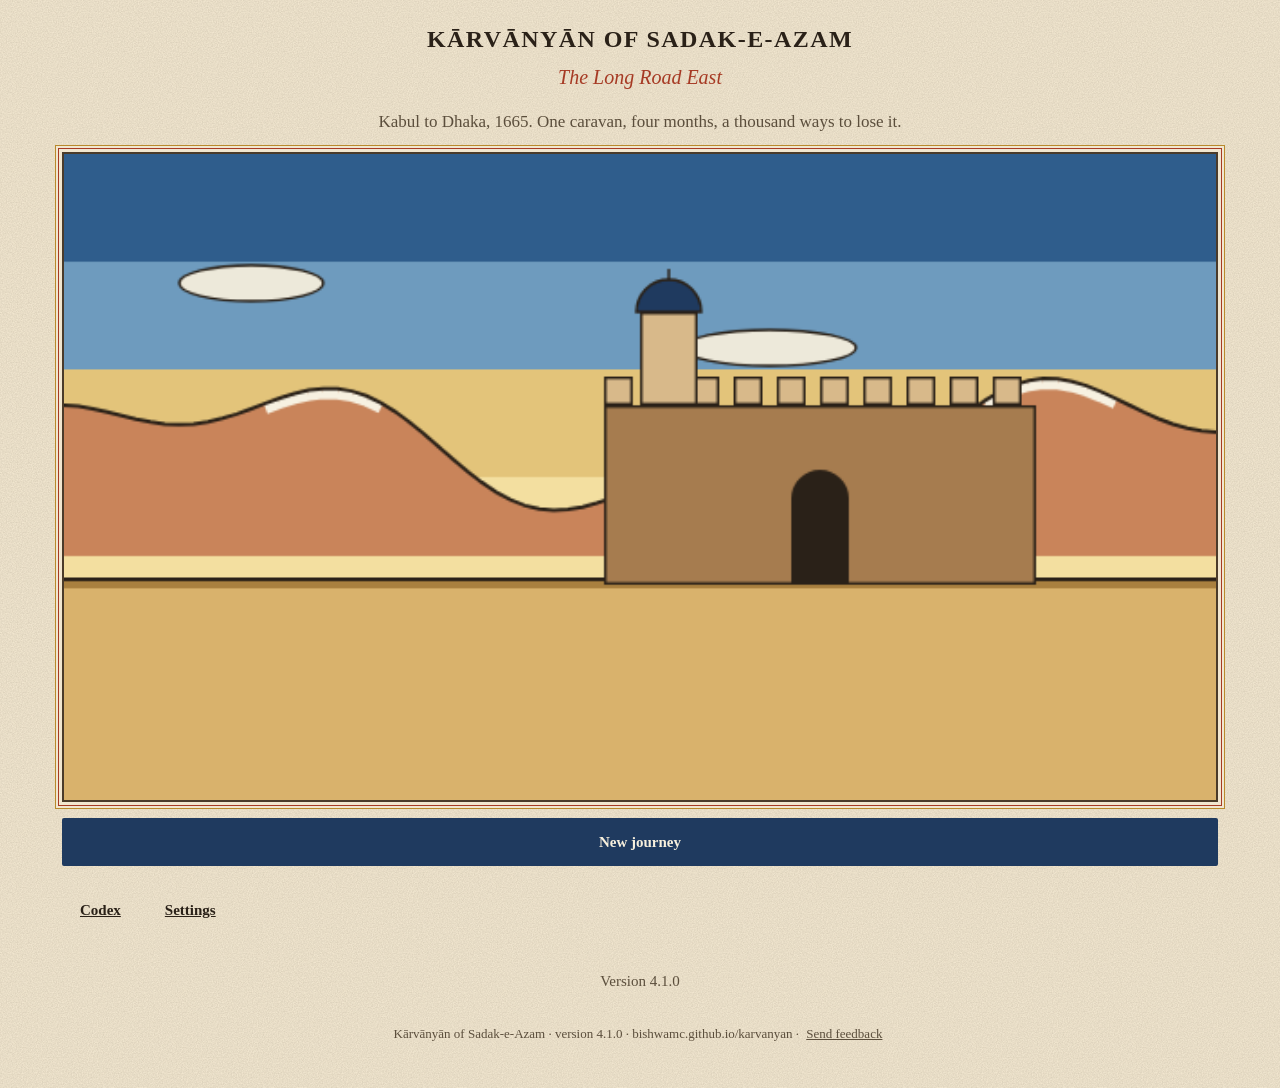
==== commit 2f9960b0: "V 4.1.0" ====
--- a/index.html
+++ b/index.html
@@ -11,8 +11,8 @@
   <title>Kārvānyān of Sadak-e-Azam: The Long Road East</title>
   <!-- Inline SVG favicon (an inked seal) -->
   <link rel="icon" href="data:image/svg+xml,%3Csvg xmlns='http://www.w3.org/2000/svg' viewBox='0 0 32 32'%3E%3Crect width='32' height='32' fill='%23f1e6cf'/%3E%3Ccircle cx='16' cy='16' r='11' fill='none' stroke='%23a63a24' stroke-width='3'/%3E%3Ccircle cx='16' cy='16' r='4' fill='%23a63a24'/%3E%3C/svg%3E">
-  <link rel="stylesheet" href="./css/style.css?v=4.0.0">
-  <link rel="stylesheet" href="./css/journey-map.css?v=4.0.0">
+  <link rel="stylesheet" href="./css/style.css?v=4.1.0">
+  <link rel="stylesheet" href="./css/journey-map.css?v=4.1.0">
 </head>
 <body>
   <a class="skip-link" href="#screen">Skip to the game</a>
@@ -31,18 +31,18 @@
   </noscript>
 
   <!-- Classic scripts in dependency order -->
-  <script src="./js/config.js?v=4.0.0" defer></script>
-  <script src="./js/world.js?v=4.0.0" defer></script>
-  <script src="./js/content.js?v=4.0.0" defer></script>
-  <script src="./js/story.js?v=4.0.0" defer></script>
-  <script src="./js/state.js?v=4.0.0" defer></script>
-  <script src="./js/engine.js?v=4.0.0" defer></script>
-  <script src="./js/events.js?v=4.0.0" defer></script>
-  <script src="./js/route-map.js?v=4.0.0" defer></script>
-  <script src="./js/analytics.js?v=4.0.0" defer></script>
-  <script src="./js/cloudflare.js?v=4.0.0" defer></script>
-  <script src="./js/services.js?v=4.0.0" defer></script>
-  <script src="./js/ui.js?v=4.0.0" defer></script>
-  <script src="./js/game.js?v=4.0.0" defer></script>
+  <script src="./js/config.js?v=4.1.0" defer></script>
+  <script src="./js/world.js?v=4.1.0" defer></script>
+  <script src="./js/content.js?v=4.1.0" defer></script>
+  <script src="./js/story.js?v=4.1.0" defer></script>
+  <script src="./js/state.js?v=4.1.0" defer></script>
+  <script src="./js/engine.js?v=4.1.0" defer></script>
+  <script src="./js/events.js?v=4.1.0" defer></script>
+  <script src="./js/route-map.js?v=4.1.0" defer></script>
+  <script src="./js/analytics.js?v=4.1.0" defer></script>
+  <script src="./js/cloudflare.js?v=4.1.0" defer></script>
+  <script src="./js/services.js?v=4.1.0" defer></script>
+  <script src="./js/ui.js?v=4.1.0" defer></script>
+  <script src="./js/game.js?v=4.1.0" defer></script>
 </body>
 </html>
--- a/css/style.css
+++ b/css/style.css
@@ -562,3 +562,258 @@
 .coach-line { font-style: italic; color: var(--color-text-muted); }
 .scene-image { display: block; width: 100%; }
 .scene-image__picture { display: block; width: 100%; height: auto; }
+
+/* ==========================================================================
+   v4.0.1 hotfix: CSS only, no change to markup or behaviour.
+   Everything here overrides rules above, so to undo it, delete this block.
+   Do not add `:root {` or a dark-mode media query here: tools/contrast.mjs reads the FIRST ones above.
+   ========================================================================== */
+
+/* ---------- Viewport: use the visible height on phones, stop pull-to-refresh and scroll chaining ---------- */
+body { min-height: 100vh; min-height: 100dvh; }
+html, body { overscroll-behavior-y: contain; }
+.modal { overscroll-behavior: contain; }
+.trail-log--full { max-height: 50vh; max-height: 50dvh; overscroll-behavior: contain; }
+
+/* ---------- Action bar: keep Set out, Stay a day and Map on ONE row (was wrapping to 2 rows, 153 px tall) ---------- */
+.action-bar__buttons { flex-wrap: nowrap; }
+.action-bar__buttons .button { padding-left: var(--space-3); padding-right: var(--space-3); }
+.action-bar__buttons .button--primary { flex: 1 1 0; min-width: 0; }
+.action-bar__buttons .button:not(.button--primary) { flex: 0 0 auto; }
+.action-bar__buttons .button--seal { padding-right: 2.5rem; }
+.action-bar__buttons .button--seal::after { right: 0.5rem; }
+
+/* ---------- Readiness card: the text no longer drops away from its tick ---------- */
+.readiness__mark { flex: none; }
+.readiness__text { flex: 1 1 12rem; min-width: 0; }
+.readiness__fix { flex: none; }
+
+/* ---------- Meters: the number sits on its own paper chip so it can never be lost on the bar ---------- */
+.meter__text { top: 50%; right: var(--space-1); transform: translateY(-50%); line-height: 1.1; padding: 0 var(--space-1); background: var(--color-surface); border: 1px solid var(--color-border); text-shadow: none; }
+
+/* ---------- Warnings carry a mark as well as a colour (WCAG 1.4.1) ---------- */
+.forecast--warning::before, .chip__sub--warning::before, .snapshot__value--warning::before,
+.party-strip__item--warning::before, .hud__date--warning::before, .report-list__item--warning::before { content: "! "; }
+.report-list__item--danger::before { content: "!! "; }
+
+/* ---------- Sealed letter: fixed ink on its fixed pale paper (it was cream on cream in the night theme) ---------- */
+.letter { color: #2a2118; }
+
+/* ---------- Wide screens: the sticky picture clears the taller top bar ---------- */
+@media (min-width: 900px) {
+  .stop-aside { top: 8.5rem; }
+}
+
+/* ---------- Short landscape phones (e.g. 667 x 375): stop pinning two bars over a 375 px screen ---------- */
+@media (max-height: 500px) and (orientation: landscape) {
+  .hud { position: static; }
+  .scene-canvas { width: auto; max-width: 100%; max-height: 45vh; margin: var(--space-2) auto; }
+  .action-bar { display: flex; align-items: center; gap: var(--space-3); padding-top: var(--space-1); padding-bottom: calc(var(--space-1) + env(safe-area-inset-bottom)); }
+  .action-bar .forecast { flex: 1 1 35%; margin: 0; }
+  .action-bar__buttons { flex: 1 1 65%; }
+  .modal { max-height: 92vh; max-height: 92dvh; }
+}
+
+/* ==========================================================================
+   v4.0.2 Phase 2: the margin card on the road (days in hand against days needed).
+   Text is always in the normal ink colour; status colour is only on the bar and a stripe,
+   and every status also has a mark and a word, so colour is never the only signal.
+   ========================================================================== */
+.margin { margin: 0 0 var(--space-3); padding: var(--space-2) var(--space-3); background: var(--color-surface); border: 1px solid var(--color-border); border-left: 4px solid var(--color-gold); }
+.margin__title { margin: 0 0 var(--space-1); font-size: var(--text-small); text-transform: uppercase; letter-spacing: 0.06em; color: var(--color-rule); line-height: 1.3; }
+.margin__row { padding: var(--space-1) 0 var(--space-2); }
+.margin__line { display: flex; flex-wrap: wrap; align-items: baseline; gap: 0 var(--space-3); font-size: var(--text-small); font-variant-numeric: lining-nums tabular-nums; }
+.margin__label { font-family: var(--font-display); font-weight: 700; flex: 0 0 4.5rem; }
+.margin__numbers { color: var(--color-text-muted); flex: 1 1 auto; }
+.margin__verdict { font-weight: 700; margin-left: auto; }
+.margin__track { position: relative; height: 0.75rem; margin-top: var(--space-1); background: var(--color-surface-raised); border: 1px solid var(--color-border); }
+.margin__fill { height: 100%; background: var(--color-safe); }
+.margin__fill--tight { background: var(--color-warning); }
+.margin__fill--short { background: var(--color-danger); }
+.margin__tick { position: absolute; top: -4px; bottom: -4px; width: 3px; margin-left: -1px; background: var(--color-text); }
+.margin__row--tight .margin__line, .margin__row--short .margin__line { color: var(--color-text); }
+.margin { margin-top: var(--space-2); }
+@media (min-width: 900px) { .margin { margin-top: 0; } }
+
+/* ---------- v4.0.2: wide-screen road layout. The route strip and margin notes are grid children too, which pushed the
+   picture and the Pause button below a long left column (picture 966 px down on a 1280 x 800 screen). Place every part explicitly. ---------- */
+@media (min-width: 900px) {
+  .travel-main > .route-strip { grid-column: 1 / -1; grid-row: 1; }
+  .travel-main > .coach { grid-column: 1 / -1; grid-row: 2; }
+  .travel-main > .travel-ledger { grid-column: 1; grid-row: 3; order: 0; }
+  .travel-main > .travel-scene { grid-column: 2; grid-row: 3; }
+}
+
+/* ==========================================================================
+   v4.1.0 screens: road control bar, ticker, paused numbers, compact party, sheets for the phone stop screen, hunt.
+   Colour is never the only signal: every status here also has a mark and a word.
+   ========================================================================== */
+
+/* ---------- Compact party list (road ledger, caravan sheet, paused screen) ---------- */
+.party-compact { list-style: none; margin: 0 0 var(--space-3); padding: 0; }
+.party-compact__row { display: flex; flex-wrap: wrap; align-items: baseline; gap: 0 var(--space-3); padding: var(--space-2) 0 var(--space-2) var(--space-3); border-bottom: 1px solid var(--color-border); border-left: 4px solid var(--color-border); font-size: var(--text-small); font-variant-numeric: lining-nums tabular-nums; }
+.party-compact__row--ill { border-left-color: var(--color-danger); }
+.party-compact__row--weak { border-left-color: var(--color-warning); }
+.party-compact__row--well { border-left-color: var(--color-safe); color: var(--color-text); }
+.party-compact__row--dead { border-left-color: var(--color-border); color: var(--color-text-muted); text-decoration: line-through; }
+.party-compact__name { font-weight: 700; font-family: var(--font-display); }
+.party-compact__health { color: var(--color-text-muted); }
+.party-compact__status { font-weight: 700; margin-left: auto; }
+.party-compact__treat { flex: 1 1 100%; margin-top: var(--space-1); }
+.party-compact__hint { flex: 1 1 100%; color: var(--color-text-muted); }
+
+/* ---------- Numbers that stay in view above a sheet ---------- */
+.sheet-ribbon { display: flex; flex-wrap: wrap; gap: var(--space-1) var(--space-4); margin: 0 0 var(--space-3); padding: var(--space-2) var(--space-3); background: var(--color-surface-raised); border: 1px solid var(--color-border); font-size: var(--text-small); font-variant-numeric: lining-nums tabular-nums; }
+.sheet-ribbon__name { color: var(--color-text-muted); margin-right: var(--space-1); text-transform: uppercase; font-size: 0.75rem; letter-spacing: 0.06em; }
+.sheet-ribbon__sub { color: var(--color-text-muted); margin-left: var(--space-1); }
+
+/* ---------- Section rows (phone stop screen) ---------- */
+.section-rows { display: grid; gap: var(--space-2); margin-top: var(--space-3); }
+.section-row { display: flex; align-items: center; justify-content: space-between; gap: var(--space-3); width: 100%; min-height: 3.5rem; padding: var(--space-2) var(--space-3); background: var(--color-surface); color: var(--color-text); border: 2px solid var(--color-border); border-radius: var(--radius-small); box-shadow: var(--jadwal-light); text-align: left; cursor: pointer; font: inherit; }
+.section-row:active { filter: brightness(0.93); }
+.section-row__text { display: flex; flex-direction: column; min-width: 0; }
+.section-row__title { font-family: var(--font-display); font-weight: 700; font-size: var(--text-base); }
+.section-row__sub { color: var(--color-text-muted); font-size: 0.8125rem; line-height: 1.3; }
+.section-row__chevron { font-size: 1.75rem; line-height: 1; color: var(--color-rule); flex: none; }
+
+/* ---------- Leg brief on a phone: prose folds away, readiness stays ---------- */
+.leg-brief__more { margin: 0 0 var(--space-2); }
+.leg-brief__more summary { min-height: var(--tap-target); display: flex; align-items: center; cursor: pointer; font-family: var(--font-display); font-weight: 700; color: var(--color-rule); }
+.readiness__fix-all { width: 100%; margin-top: var(--space-2); }
+
+/* ---------- Ticker: the evening ledger, two lines ---------- */
+.today__head { display: flex; align-items: center; justify-content: space-between; gap: var(--space-2); }
+.today__log { min-height: var(--tap-target); padding: 0 var(--space-2); flex: none; }
+.today__ate { margin: 0 0 var(--space-1); font-size: var(--text-small); }
+
+/* ---------- Pace and rations: two short radio rows and one line saying what they do ---------- */
+.travel-pace .stepper { display: flex; align-items: center; gap: var(--space-2); margin: 0 0 var(--space-1); }
+.travel-pace .stepper__legend { float: none; flex: 0 0 4.75rem; margin: 0; }
+.travel-pace .segments { flex: 1; flex-wrap: nowrap; gap: var(--space-1); }
+.travel-pace .segment { flex: 1 1 0; min-width: 0; }
+.travel-pace .segment__label { padding: var(--space-1); font-size: 0.875rem; }
+.travel-pace .stepper__help { display: none; }
+.travel-effect { margin: 0 0 var(--space-2); color: var(--color-text-muted); font-size: 0.8125rem; line-height: 1.3; }
+
+/* ---------- Paused (phone) ---------- */
+.paused { margin: var(--space-2) 0; padding: var(--space-2) var(--space-3); border: 2px solid var(--color-border); border-left: 6px solid var(--color-safe); background: var(--color-surface); }
+.paused__title { margin: 0 0 var(--space-1); font-size: var(--text-base); text-transform: uppercase; letter-spacing: 0.06em; }
+.paused .card-title { margin: var(--space-2) 0 var(--space-1); }
+
+/* ---------- Road control bar: one big primary, three secondary, all pinned ---------- */
+.road-bar { display: flex; flex-direction: column; gap: var(--space-2); }
+.road-bar .action-bar__buttons { flex-wrap: nowrap; }
+.road-bar__main .button { flex: 1 1 100%; min-height: 3.5rem; font-size: var(--text-base); }
+.road-bar__more .button { flex: 1 1 0; min-width: 0; padding-left: var(--space-1); padding-right: var(--space-1); }
+.key-hint { display: none; margin: 0; color: var(--color-text-muted); font-size: 0.8125rem; text-align: center; }
+
+/* ---------- Hunt, fish, forage: one purpose, one way out ---------- */
+.hunt-ribbon { margin: var(--space-2) 0 0; padding: var(--space-1) var(--space-3); background: var(--color-surface); border: 1px solid var(--color-border); font-family: var(--font-display); font-weight: 700; font-size: var(--text-small); font-variant-numeric: lining-nums tabular-nums; }
+.hunt-title { margin: var(--space-2) 0 var(--space-1); font-size: var(--text-large); }
+.hunt-hint { margin: 0 0 var(--space-1); font-size: var(--text-small); }
+.hunt-status { margin: 0; font-weight: 700; }
+.hunt-actions { position: sticky; bottom: 0; z-index: 10; margin: 0 calc(-1 * var(--space-3)); padding: var(--space-2) var(--space-3) calc(var(--space-2) + env(safe-area-inset-bottom)); background: var(--color-surface); border-top: 2px solid var(--color-border); }
+.hunt-actions .button { width: 100%; min-height: 3.5rem; }
+.hunt-main .scene-canvas { margin: var(--space-2) auto; }
+
+/* ---------- Phones: fit the first screen ---------- */
+@media (max-width: 899px) {
+  /* The strip's drawing is a luxury on a phone; its title and Map link stay (tap it for the journey map). */
+  .stop-main .route-strip__canvas, .travel-main .route-strip__canvas { display: none; }
+  .route-strip { min-height: 0; padding: var(--space-1) var(--space-2); }
+  .route-strip__row { min-height: var(--tap-target); align-items: center; }
+
+  /* The road: a short picture (crop, never squash), tighter margin card, tight ticker. */
+  .travel-scene .scene-canvas { aspect-ratio: 5 / 2; object-fit: cover; object-position: 50% 80%; margin: var(--space-2) auto; }
+  .margin { padding: var(--space-1) var(--space-3); margin-bottom: var(--space-2); }
+  .margin__row { padding: 0 0 var(--space-1); }
+  .margin__title { margin-bottom: 0; }
+  .travel-main .route-label { margin: 0; font-size: var(--text-small); }
+  .travel-progress { height: 0.5rem; margin-bottom: var(--space-1); }
+  .travel-weather { margin: 0 0 var(--space-1); font-size: 0.8125rem; color: var(--color-text-muted); }
+  .today { margin: var(--space-1) 0; padding: var(--space-1) var(--space-3); }
+  .today .trail-log li { font-size: 0.875rem; line-height: 1.3; }
+  .travel-main { padding-bottom: var(--space-2); }
+
+  /* The stop: a banner picture, the brief and readiness first, section rows under it. */
+  .stop-aside .scene-canvas, .stop-aside .scene-image__picture { aspect-ratio: 4 / 1; object-fit: cover; object-position: 50% 70%; margin: var(--space-2) auto; }
+  .stop-main .screen-title { margin: var(--space-2) 0; font-size: var(--text-large); }
+  .leg-brief { margin: var(--space-2) 0; padding: var(--space-2) var(--space-3); }
+  .leg-brief__title { margin-bottom: var(--space-1); font-size: var(--text-base); }
+}
+
+/* ---------- Wide screens: road pane layout, key hints ---------- */
+@media (min-width: 900px) {
+  .road-bar { flex-direction: row; align-items: center; flex-wrap: wrap; }
+  .road-bar .action-bar__buttons { flex: 1 1 auto; }
+  .road-bar__main { flex: 0 0 16rem; }
+  .road-bar__main .button { min-height: var(--tap-target); }
+  .travel-pace .stepper__help { display: block; font-size: 0.8125rem; }
+  .travel-effect { display: none; }
+}
+@media (min-width: 900px) and (hover: hover) { .key-hint { display: block; flex: 1 1 100%; } }
+
+/* ---------- Short landscape phones: the road bar goes to one row ---------- */
+@media (max-height: 500px) and (orientation: landscape) {
+  .road-bar { flex-direction: row; align-items: center; }
+  .road-bar .action-bar__buttons { flex: 1 1 auto; }
+  .road-bar__main { flex: 0 0 11rem; }
+  .road-bar__main .button { min-height: var(--tap-target); }
+  .travel-scene .scene-canvas { aspect-ratio: 4 / 1; }
+}
+
+/* ---------- v4.1.0 fit pass ---------- */
+/* Same weight as the older action-bar rule, and later, so the four road buttons share the row. */
+.road-bar__more .button:not(.button--primary) { flex: 1 1 auto; min-width: 0; padding-left: var(--space-1); padding-right: var(--space-1); }
+@media (max-width: 899px) {
+  .section-rows { grid-template-columns: 1fr 1fr; }
+  .section-row { min-height: 4.25rem; padding: var(--space-2); box-shadow: none; }
+  .section-row__sub { font-size: 0.75rem; }
+  .section-row__chevron { display: none; }
+  /* The route strip's job on the road is done by the progress line and the Map button in the bar. */
+  .travel-main .route-strip { display: none; }
+  /* The one-line effect text stays for screen readers but costs no height; the margin card shows what changed. */
+  .travel-effect { position: absolute; width: 1px; height: 1px; margin: -1px; overflow: hidden; clip: rect(0, 0, 0, 0); white-space: nowrap; }
+}
+
+/* ---------- v4.1.0 fit pass 2: legend beside its buttons, weather on the label line, a short ticker ---------- */
+.travel-pace .stepper { display: block; }
+.travel-pace .stepper::after { content: ""; display: table; clear: both; }
+.travel-pace .stepper__legend { float: left; width: 4.75rem; margin: 0; padding: 0; line-height: var(--tap-target); }
+.travel-pace .segments { margin-left: 4.75rem; }
+.travel-pace .stepper__help { clear: both; margin: 0 0 var(--space-1); }
+@media (max-width: 899px) {
+  .travel-scene .scene-canvas { aspect-ratio: 3 / 1; }
+  .travel-main .route-label { float: left; }
+  .travel-weather { float: right; margin: 0; line-height: 1.5; }
+  .travel-progress { display: block; clear: both; }
+  /* Ticker: the date is already in the top bar, so the title becomes screen-reader text and the Log button sits in the corner. */
+  .today { position: relative; padding-right: 4.5rem; min-height: var(--tap-target); }
+  .today__title { position: absolute; width: 1px; height: 1px; margin: -1px; overflow: hidden; clip: rect(0, 0, 0, 0); white-space: nowrap; }
+  .today__head { position: static; }
+  .today__log { position: absolute; top: 0; right: 0; }
+  .today__ate { display: none; }
+  .road-bar__main .button { min-height: var(--tap-target); }
+}
+
+/* ---------- v4.1.0 fit pass 3: the control bar sits at the bottom of the screen even when the page is short ---------- */
+@media (max-width: 899px) {
+  /* Plain selectors only (no :has): #app is a full-height column on phones; the footer follows #screen. */
+  #app { min-height: 100vh; min-height: 100dvh; display: flex; flex-direction: column; }
+  #screen { flex: 1 0 auto; }
+  #screen[data-screen="road"], #screen[data-screen="stop"] { flex: 1 0 auto; display: flex; flex-direction: column; }
+  #screen[data-screen="road"] > main, #screen[data-screen="stop"] > main { flex: 1 0 auto; }
+  #screen[data-screen="road"] > .action-bar, #screen[data-screen="stop"] > .action-bar { margin-top: auto; flex: none; }
+  /* The footer's link and version still show on the title and end screens and in Settings; here it would cost a scroll. */
+  #screen[data-screen="road"] ~ #site-footer, #screen[data-screen="stop"] ~ #site-footer { display: none; }
+}
+
+/* ---------- v4.1.0 fit pass 4 ---------- */
+@media (max-width: 899px) {
+  /* The bar sits flush with the bottom edge; the footer (title, end, settings) keeps its own space. */
+  #app { padding-bottom: 0; }
+  #site-footer { margin-bottom: var(--space-5); }
+  /* A short supply list should still fit on one screen: a smaller heading and tighter rows. */
+  .leg-brief__title { font-size: var(--text-small); margin-bottom: 0; }
+  .leg-brief .readiness { margin: 0; }
+}
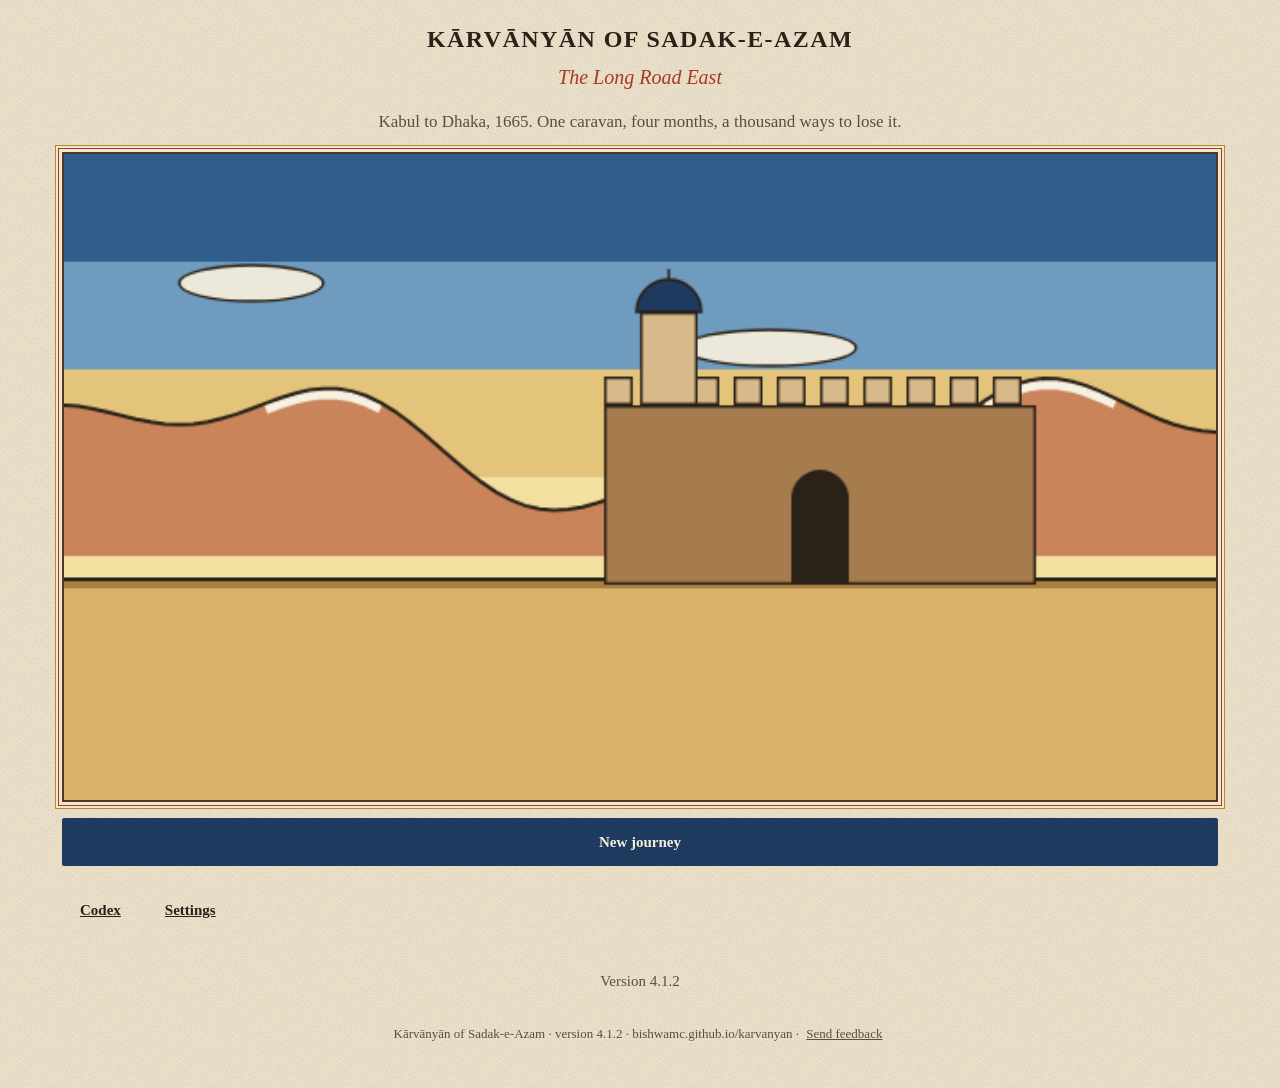
==== commit d8b67762: "V 4.1.2" ====
--- a/index.html
+++ b/index.html
@@ -11,8 +11,8 @@
   <title>Kārvānyān of Sadak-e-Azam: The Long Road East</title>
   <!-- Inline SVG favicon (an inked seal) -->
   <link rel="icon" href="data:image/svg+xml,%3Csvg xmlns='http://www.w3.org/2000/svg' viewBox='0 0 32 32'%3E%3Crect width='32' height='32' fill='%23f1e6cf'/%3E%3Ccircle cx='16' cy='16' r='11' fill='none' stroke='%23a63a24' stroke-width='3'/%3E%3Ccircle cx='16' cy='16' r='4' fill='%23a63a24'/%3E%3C/svg%3E">
-  <link rel="stylesheet" href="./css/style.css?v=4.1.0">
-  <link rel="stylesheet" href="./css/journey-map.css?v=4.1.0">
+  <link rel="stylesheet" href="./css/style.css?v=4.1.2">
+  <link rel="stylesheet" href="./css/journey-map.css?v=4.1.2">
 </head>
 <body>
   <a class="skip-link" href="#screen">Skip to the game</a>
@@ -31,18 +31,18 @@
   </noscript>
 
   <!-- Classic scripts in dependency order -->
-  <script src="./js/config.js?v=4.1.0" defer></script>
-  <script src="./js/world.js?v=4.1.0" defer></script>
-  <script src="./js/content.js?v=4.1.0" defer></script>
-  <script src="./js/story.js?v=4.1.0" defer></script>
-  <script src="./js/state.js?v=4.1.0" defer></script>
-  <script src="./js/engine.js?v=4.1.0" defer></script>
-  <script src="./js/events.js?v=4.1.0" defer></script>
-  <script src="./js/route-map.js?v=4.1.0" defer></script>
-  <script src="./js/analytics.js?v=4.1.0" defer></script>
-  <script src="./js/cloudflare.js?v=4.1.0" defer></script>
-  <script src="./js/services.js?v=4.1.0" defer></script>
-  <script src="./js/ui.js?v=4.1.0" defer></script>
-  <script src="./js/game.js?v=4.1.0" defer></script>
+  <script src="./js/config.js?v=4.1.2" defer></script>
+  <script src="./js/world.js?v=4.1.2" defer></script>
+  <script src="./js/content.js?v=4.1.2" defer></script>
+  <script src="./js/story.js?v=4.1.2" defer></script>
+  <script src="./js/state.js?v=4.1.2" defer></script>
+  <script src="./js/engine.js?v=4.1.2" defer></script>
+  <script src="./js/events.js?v=4.1.2" defer></script>
+  <script src="./js/route-map.js?v=4.1.2" defer></script>
+  <script src="./js/analytics.js?v=4.1.2" defer></script>
+  <script src="./js/cloudflare.js?v=4.1.2" defer></script>
+  <script src="./js/services.js?v=4.1.2" defer></script>
+  <script src="./js/ui.js?v=4.1.2" defer></script>
+  <script src="./js/game.js?v=4.1.2" defer></script>
 </body>
 </html>
--- a/css/style.css
+++ b/css/style.css
@@ -817,3 +817,20 @@
   .leg-brief__title { font-size: var(--text-small); margin-bottom: 0; }
   .leg-brief .readiness { margin: 0; }
 }
+
+/* ---------- v4.1.1: on the road the cartoon scene is the picture; the camel tape (route strip drawing) is dropped on every width ---------- */
+.travel-main .route-strip__canvas { display: none; }
+.travel-main .route-strip { min-height: 0; }
+
+/* ---------- v4.1.1: wide road. The cartoon scene is the main picture, top left; the numbers sit beside it. ---------- */
+@media (min-width: 900px) {
+  .travel-main { grid-template-columns: minmax(0, 6fr) minmax(0, 5fr); gap: var(--space-2) var(--space-4); }
+  .travel-main > .route-strip { grid-column: 1 / -1; grid-row: 1; }
+  .travel-main > .travel-scene { grid-column: 1; grid-row: 2; }
+  .travel-main > .travel-ledger { grid-column: 2; grid-row: 2; }
+  .travel-main > .coach { grid-column: 1 / -1; grid-row: 3; }
+}
+@media (min-width: 900px) {
+  /* Wide screens: a wider, shorter picture so the whole scene, the weather and the ticker fit above the control bar. */
+  .travel-scene .scene-canvas { aspect-ratio: 5 / 2; width: 100%; height: auto; }
+}
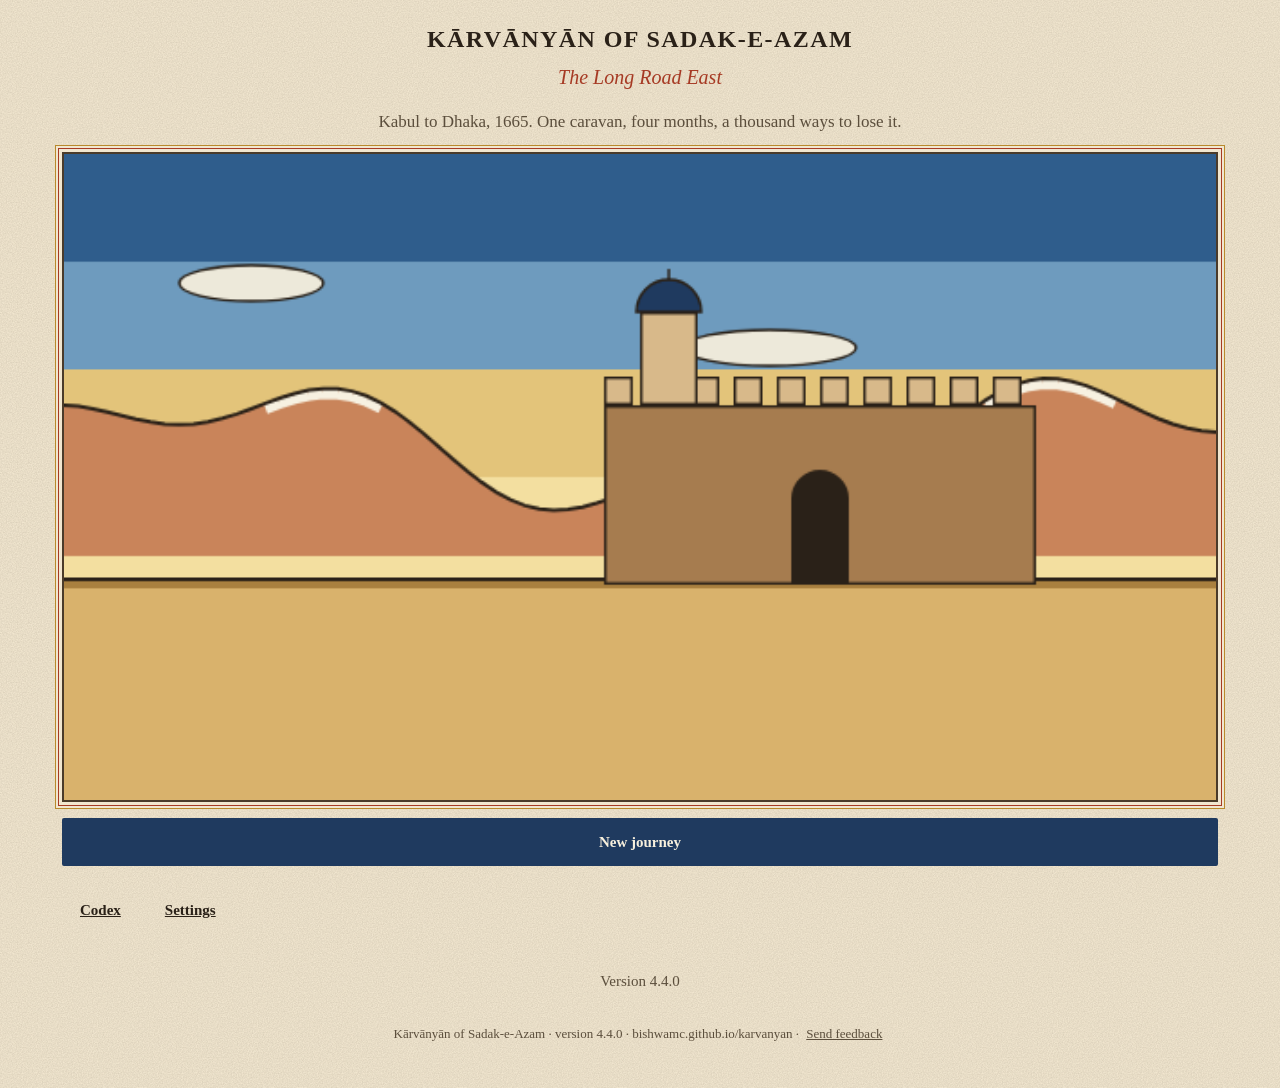
==== commit 045a27c7: "Release 4.4.0" ====
--- a/index.html
+++ b/index.html
@@ -11,8 +11,8 @@
   <title>Kārvānyān of Sadak-e-Azam: The Long Road East</title>
   <!-- Inline SVG favicon (an inked seal) -->
   <link rel="icon" href="data:image/svg+xml,%3Csvg xmlns='http://www.w3.org/2000/svg' viewBox='0 0 32 32'%3E%3Crect width='32' height='32' fill='%23f1e6cf'/%3E%3Ccircle cx='16' cy='16' r='11' fill='none' stroke='%23a63a24' stroke-width='3'/%3E%3Ccircle cx='16' cy='16' r='4' fill='%23a63a24'/%3E%3C/svg%3E">
-  <link rel="stylesheet" href="./css/style.css?v=4.1.2">
-  <link rel="stylesheet" href="./css/journey-map.css?v=4.1.2">
+  <link rel="stylesheet" href="./css/style.css?v=4.4.0">
+  <link rel="stylesheet" href="./css/journey-map.css?v=4.4.0">
 </head>
 <body>
   <a class="skip-link" href="#screen">Skip to the game</a>
@@ -31,18 +31,18 @@
   </noscript>
 
   <!-- Classic scripts in dependency order -->
-  <script src="./js/config.js?v=4.1.2" defer></script>
-  <script src="./js/world.js?v=4.1.2" defer></script>
-  <script src="./js/content.js?v=4.1.2" defer></script>
-  <script src="./js/story.js?v=4.1.2" defer></script>
-  <script src="./js/state.js?v=4.1.2" defer></script>
-  <script src="./js/engine.js?v=4.1.2" defer></script>
-  <script src="./js/events.js?v=4.1.2" defer></script>
-  <script src="./js/route-map.js?v=4.1.2" defer></script>
-  <script src="./js/analytics.js?v=4.1.2" defer></script>
-  <script src="./js/cloudflare.js?v=4.1.2" defer></script>
-  <script src="./js/services.js?v=4.1.2" defer></script>
-  <script src="./js/ui.js?v=4.1.2" defer></script>
-  <script src="./js/game.js?v=4.1.2" defer></script>
+  <script src="./js/config.js?v=4.4.0" defer></script>
+  <script src="./js/world.js?v=4.4.0" defer></script>
+  <script src="./js/content.js?v=4.4.0" defer></script>
+  <script src="./js/story.js?v=4.4.0" defer></script>
+  <script src="./js/state.js?v=4.4.0" defer></script>
+  <script src="./js/engine.js?v=4.4.0" defer></script>
+  <script src="./js/events.js?v=4.4.0" defer></script>
+  <script src="./js/route-map.js?v=4.4.0" defer></script>
+  <script src="./js/analytics.js?v=4.4.0" defer></script>
+  <script src="./js/cloudflare.js?v=4.4.0" defer></script>
+  <script src="./js/services.js?v=4.4.0" defer></script>
+  <script src="./js/ui.js?v=4.4.0" defer></script>
+  <script src="./js/game.js?v=4.4.0" defer></script>
 </body>
 </html>
--- a/css/style.css
+++ b/css/style.css
@@ -834,3 +834,147 @@
   /* Wide screens: a wider, shorter picture so the whole scene, the weather and the ticker fit above the control bar. */
   .travel-scene .scene-canvas { aspect-ratio: 5 / 2; width: 100%; height: auto; }
 }
+
+/* ---------- v4.2.0: wide road screen, five bands ---------- */
+.road-status { background: var(--color-primary); color: var(--color-on-primary); padding: var(--space-2) var(--space-4); border-bottom: 3px solid var(--color-gold); }
+.road-status__list { list-style: none; margin: 0; padding: 0; display: flex; flex-wrap: wrap; gap: var(--space-2); align-items: center; }
+.status-chip { padding: var(--space-1) var(--space-3); border: 1px solid var(--color-on-primary); font-size: var(--text-small); white-space: nowrap; }
+.status-chip:nth-child(3) { margin-right: auto; }
+.status-chip--tight, .status-chip--short { border-width: 3px; font-weight: 700; }
+.road-wide { display: flex; flex-direction: column; gap: var(--space-2); padding: var(--space-2) var(--space-4) var(--space-4); max-width: 1500px; margin: 0 auto; }
+.road-wide__scene { position: relative; border: 2px solid var(--color-border); background: var(--color-surface-raised); }
+/* The picture is drawn 16:9. A wide strip crops the sky and the ground instead of stretching the camels. */
+.road-wide__scene .scene-canvas { display: block; width: 100%; height: clamp(220px, calc(100vh - 380px), 520px); height: clamp(220px, calc(100dvh - 380px), 520px); object-fit: cover; object-position: 50% 95%; }
+.road-wide__progress { display: flex; align-items: center; gap: var(--space-3); padding: var(--space-1) var(--space-3); background: var(--color-surface); border-top: 1px solid var(--color-border); }
+.road-wide__progress .travel-progress { flex: 1; }
+.road-wide__progress .route-label { margin: 0; white-space: nowrap; font-size: var(--text-small); }
+.road-wide__paused { position: absolute; top: var(--space-2); left: 50%; transform: translateX(-50%); margin: 0; padding: var(--space-1) var(--space-4); background: var(--color-surface); border: 2px solid var(--color-gold); font-weight: 700; }
+.news-line { display: flex; align-items: center; gap: var(--space-3); background: var(--color-surface-raised); border: 1px solid var(--color-border); padding: 0 var(--space-3); min-height: 2.5rem; }
+.news-line__text { flex: 1; margin: 0; text-align: center; animation: news-in 0.6s ease-out; }
+.news-line__log { flex: none; }
+@keyframes news-in { from { opacity: 0; } to { opacity: 1; } }
+@media (prefers-reduced-motion: reduce) { .news-line__text { animation: none; } }
+.road-controls { display: grid; grid-template-columns: auto 1fr auto; gap: var(--space-3) var(--space-5); align-items: center; padding: var(--space-2) var(--space-3); background: var(--color-surface); border: 1px solid var(--color-border); }
+.road-controls .stepper { margin: 0; }
+.road-controls__pill { display: flex; align-items: center; justify-content: center; gap: var(--space-3); }
+.road-controls__pill .stepper__legend { position: absolute; width: 1px; height: 1px; overflow: hidden; clip-path: inset(50%); }
+.road-controls__more { display: flex; gap: var(--space-2); flex-wrap: wrap; justify-content: flex-end; }
+.road-controls__effect { grid-column: 1 / -1; margin: 0; font-size: var(--text-small); color: var(--color-text-muted); }
+.road-cards { display: grid; grid-template-columns: repeat(auto-fit, minmax(10.5rem, 1fr)); gap: var(--space-2); }
+.road-card { display: flex; flex-direction: column; gap: var(--space-1); padding: var(--space-2) var(--space-3); background: var(--color-surface); border: 2px solid var(--color-border); text-align: left; font: inherit; color: inherit; min-width: 0; }
+.road-card--animals { cursor: pointer; background: var(--color-surface-raised); }
+.road-card--warning { border-color: var(--color-danger); border-width: 3px; }
+.road-card--dead { opacity: 0.6; }
+.road-card__name { font-family: var(--font-display); font-size: var(--text-base); }
+.road-card__role { font-size: var(--text-small); color: var(--color-text-muted); }
+.road-card__line { font-size: var(--text-small); font-weight: 700; }
+.road-card__treat { align-self: flex-start; min-height: 2.25rem; }
+/* v4.2.0 fit: one screen at 1366 x 768 */
+.road-wide__scene .scene-canvas { height: clamp(200px, calc(100vh - 480px), 520px); height: clamp(200px, calc(100dvh - 480px), 520px); }
+.road-controls { padding: var(--space-1) var(--space-3); gap: var(--space-1) var(--space-4); }
+.road-controls .button, .road-controls .segment__label { min-height: 2.5rem; white-space: nowrap; padding-top: 0; padding-bottom: 0; }
+.road-controls .segments { flex-wrap: nowrap; gap: var(--space-1); }
+.road-controls .segment { flex: 0 0 auto; }
+.road-controls__effect { font-size: 0.8125rem; }
+.road-card { padding: var(--space-1) var(--space-3); gap: 0; }
+.road-card .meter { margin: 2px 0; height: 1rem; }
+.road-card .meter__text { font-size: 0.7rem; }
+.news-line { min-height: 2.25rem; }
+.road-wide { padding-bottom: var(--space-2); }
+
+/* ---------- v4.3.0: the same road screen on phones, stacked ---------- */
+@media (max-width: 899px) {
+  .road-status { padding: var(--space-1) var(--space-2); }
+  .road-status__list { gap: var(--space-1); }
+  .status-chip { flex: 1 1 22%; padding: 2px var(--space-2); font-size: 0.8125rem; text-align: center; white-space: normal; }
+  .status-chip:nth-child(1), .status-chip:nth-child(2) { flex-basis: 45%; font-size: var(--text-small); }
+  .status-chip:nth-child(3) { margin-right: 0; }
+  .road-wide { padding: var(--space-1) var(--space-2) var(--space-2); gap: var(--space-1); }
+  .road-wide__scene .scene-canvas { height: clamp(150px, 27vh, 260px); height: clamp(150px, 27dvh, 260px); object-position: 50% 95%; }
+  .road-wide__scene .paused { padding: var(--space-2); max-height: clamp(150px, 27dvh, 260px); overflow: auto; }
+  .road-wide__progress { padding: 2px var(--space-2); }
+  .road-wide__progress .route-label { font-size: 0.8125rem; }
+  .news-line { padding: 0 var(--space-2); min-height: 2.25rem; }
+  .news-line__text { font-size: var(--text-small); text-align: left; }
+  .road-controls { grid-template-columns: 1fr; gap: var(--space-1); padding: var(--space-1) var(--space-2); }
+  .road-controls__pill { justify-content: stretch; }
+  .road-controls__pill .stepper { flex: 1; }
+  .road-controls__pill .segments, .road-controls__rations .segments { width: 100%; }
+  .road-controls .segments { flex-wrap: nowrap; }
+  .road-controls .segment { flex: 1 1 0; }
+  .road-controls .segment__label { width: 100%; justify-content: center; padding-left: var(--space-1); padding-right: var(--space-1); font-size: 0.875rem; }
+  .road-controls__more { justify-content: stretch; }
+  .road-controls__more .button { flex: 1; }
+  .road-controls__effect { font-size: 0.75rem; }
+  .road-cards { grid-template-columns: 1fr 1fr; gap: var(--space-1); }
+  .road-card { padding: var(--space-1) var(--space-2); }
+  .road-card--more { justify-content: center; align-items: center; text-align: center; font-weight: 700; min-height: 3rem; }
+  .road-card__treat { min-height: 2rem; }
+}
+/* v4.3.0 fit pass: one screen at 390 x 844 */
+@media (max-width: 899px) {
+  .status-chip { white-space: nowrap; font-size: 0.75rem; padding: 2px var(--space-1); }
+  .status-chip:nth-child(1), .status-chip:nth-child(2) { font-size: 0.8125rem; }
+  .road-wide__scene .scene-canvas { height: clamp(130px, 22vh, 220px); height: clamp(130px, 22dvh, 220px); }
+  .news-line__text { white-space: nowrap; overflow: hidden; text-overflow: ellipsis; }
+  .road-controls__rations .stepper__legend { position: absolute; width: 1px; height: 1px; overflow: hidden; clip-path: inset(50%); }
+  .road-controls .button, .road-controls .segment__label { min-height: 2.5rem; }
+  .road-card__role { display: none; }
+  .road-card .road-card__name { font-size: var(--text-small); }
+  .road-card .meter { height: 0.9rem; }
+  .road-controls__effect { line-height: 1.25; }
+}
+@media (max-width: 899px) {
+  .road-wide, .road-wide > * { min-width: 0; max-width: 100%; box-sizing: border-box; }
+  .road-wide__progress { flex-wrap: wrap; gap: 0 var(--space-2); }
+  .road-wide__progress .travel-progress { flex: 1 1 4rem; min-width: 0; }
+  .road-wide__progress .route-label { white-space: normal; text-align: right; flex: 1 1 auto; }
+  .road-wide__scene .scene-canvas { max-width: 100%; }
+}
+/* Short phones: drop the effect sentence (it is still in the Supplies sheet) and shrink the picture a little. */
+@media (max-width: 899px) and (max-height: 780px) {
+  .road-controls__effect { display: none; }
+  .road-wide__scene .scene-canvas { height: clamp(110px, 20vh, 220px); height: clamp(110px, 20dvh, 220px); }
+}
+/* Paused: the exact supplies are the point, so the panel is never clipped; the page may scroll. */
+@media (max-width: 899px) { .road-wide__scene .paused { max-height: none; overflow: visible; } }
+
+/* ---------- v4.4.0: the stop screen, same bands as the road ---------- */
+.status-menu { flex: 0 0 auto; }
+.status-menu .button { min-height: 2rem; padding: 2px var(--space-3); color: var(--color-on-primary); border: 1px solid var(--color-on-primary); background: transparent; font-size: var(--text-small); }
+.stop-wide { display: flex; flex-direction: column; gap: var(--space-2); padding: var(--space-2) var(--space-4) var(--space-4); max-width: 1100px; margin: 0 auto; }
+.stop-wide, .stop-wide > * { min-width: 0; box-sizing: border-box; max-width: 100%; }
+.stop-wide__scene { position: relative; border: 2px solid var(--color-border); background: var(--color-surface-raised); }
+.stop-wide__scene .scene-image, .stop-wide__scene .scene-canvas { display: block; width: 100%; }
+.stop-wide__scene .scene-canvas { height: clamp(150px, calc(100vh - 560px), 360px); height: clamp(150px, calc(100dvh - 560px), 360px); object-fit: cover; object-position: 50% 80%; }
+.stop-wide__name { position: absolute; left: var(--space-3); top: var(--space-2); padding: var(--space-1) var(--space-3); background: var(--color-surface); border: 2px solid var(--color-gold); max-width: calc(100% - 2 * var(--space-3)); }
+.stop-wide__title { margin: 0; font-family: var(--font-display); font-size: var(--text-large); text-transform: uppercase; letter-spacing: 0.06em; }
+.stop-wide__chapter { margin: 0; font-size: 0.8125rem; color: var(--color-text-muted); }
+.stop-tiles { display: grid; grid-template-columns: repeat(3, minmax(0, 1fr)); gap: var(--space-2); }
+.stop-tile { display: flex; flex-direction: column; justify-content: center; gap: 2px; min-height: 3.5rem; padding: var(--space-2) var(--space-3); background: var(--color-surface); border: 2px solid var(--color-border); text-align: left; font: inherit; color: inherit; cursor: pointer; }
+.stop-tile__title { font-family: var(--font-display); font-size: var(--text-base); font-weight: 700; }
+.stop-tile__sub { font-size: 0.8125rem; color: var(--color-text-muted); }
+.stop-tile--attention { border-color: var(--color-danger); border-width: 3px; }
+.stop-tile--primary { grid-column: 1 / -1; background: var(--color-primary); color: var(--color-on-primary); border-color: var(--color-gold); align-items: center; text-align: center; min-height: 3.5rem; }
+.stop-tile--primary .stop-tile__sub { color: var(--color-on-primary); }
+@media (max-width: 899px) {
+  .stop-wide { padding: var(--space-1) var(--space-2) var(--space-2); gap: var(--space-1); }
+  .stop-wide__scene .scene-canvas { height: clamp(110px, 20vh, 200px); height: clamp(110px, 20dvh, 200px); }
+  .stop-tiles { grid-template-columns: repeat(2, minmax(0, 1fr)); gap: var(--space-1); }
+  .stop-tile { min-height: 3rem; padding: var(--space-1) var(--space-2); }
+  .status-menu { flex: 0 0 auto; }
+}
+@media (min-width: 900px) {
+  /* Wide: the picture and the road-ahead card sit side by side so the tiles stay on screen. */
+  .stop-wide { display: grid; grid-template-columns: minmax(0, 3fr) minmax(0, 2fr); gap: var(--space-2) var(--space-3); align-items: stretch; }
+  .stop-wide > * { grid-column: 1 / -1; }
+  .stop-wide > .stop-wide__scene { grid-column: 1; }
+  .stop-wide > .leg-brief { grid-column: 2; margin: 0; }
+  .stop-wide__scene .scene-canvas { height: 100%; min-height: 220px; max-height: 340px; object-position: 50% 50%; }
+  .stop-wide__scene .scene-image { height: 100%; }
+}
+@media (max-width: 899px) { .stop-wide__scene .scene-canvas { height: clamp(100px, 18vh, 200px); height: clamp(100px, 18dvh, 200px); } }
+
+/* 4.4.0 provision: optional portrait on a party card. Absent file = nothing drawn, nothing measured. */
+.road-card__portrait { width: 40px; height: 40px; border-radius: 50%; object-fit: cover; float: right; margin: 0 0 2px 6px; }
+.road-card--dead .road-card__portrait { filter: grayscale(1); }
